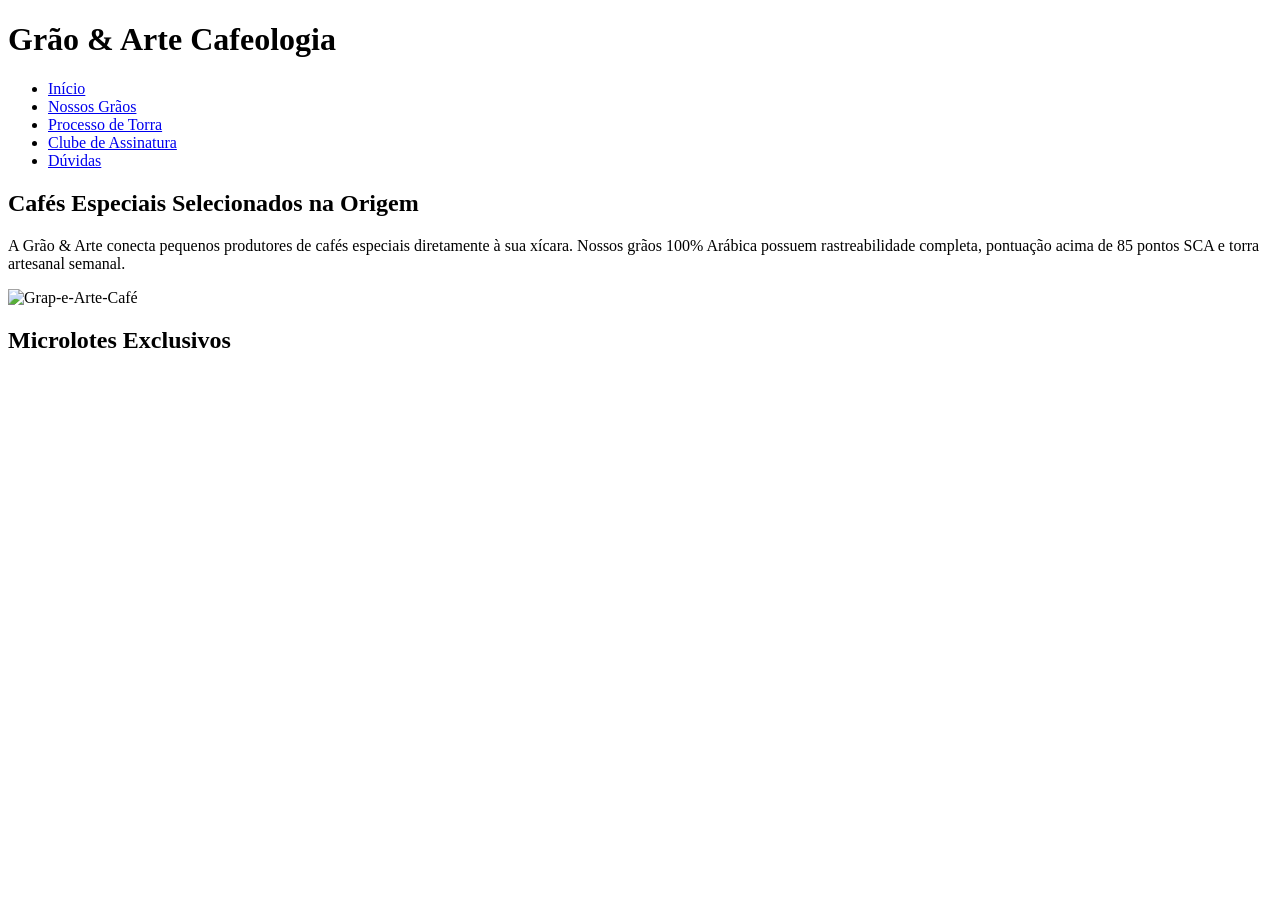
==== index.html @ a2b29b99 "estruturação das secções 1 e 2" ====
<!DOCTYPE html>
<html lang="en">
<head>
    <meta charset="UTF-8">
    <meta name="viewport" content="width=device-width, initial-scale=1.0">
    <title>Grão & Arte</title>
    <link rel="stylesheet" href="css/style.css">
    <link rel="stylesheet" href="css/responsive.css">
</head>
<body>
        <header class="header">
        <div class="header__brand">
            <h1 class="header__title"> Grão & Arte Cafeologia</h1>
        </div>


        <nav class="nav">
            <ul class="nav__list">
                <li class="nav__item"><a href="#inicio" class="nav__link">Início</a></li>
                <li class="nav__item"><a href="#graos" class="nav__link"> Nossos Grãos</a></li>
                <li class="nav__item"><a href="#processos" class="nav__link">Processo de Torra</a></li>
                <li class="nav__item"><a href="#assinatua" class="nav__link">Clube de Assinatura</a></li>
                <li class="nav__item"><a href="#faq" class="nav__link">Dúvidas</a></li>
            </ul>
        </nav>
    </header>

    <main>

        <section id="inicio" class="section-ia">
            <div class="section-ia__container">

                <article class="section-ia__content">
                    <h2 class="section-ia__title">Cafés Especiais Selecionados na Origem</h2>
                    <p class="section-ia__text">
                        A  Grão  &  Arte  conecta  pequenos  produtores  de  cafés  especiais  diretamente  à  sua 
                        xícara. Nossos grãos 100% Arábica possuem rastreabilidade completa, pontuação acima de 
                        85 pontos SCA e torra artesanal semanal. 
                    </p>

                </article>

                <aside class="section-ia__aside">
                    <div class="card-image">
                        <img src="https://placehold.co/600x400/2c1810/f3e5ab?text=Grao+e+Arte+Cafe"
                            alt="Grap-e-Arte-Café" class="card-image__img" />
                    </div>
                </aside>
            </div>
        </section>

        <section id="graos" class="section-ia">
            <div class="section-ia__container">

                <article class="section-ia__content">
                    <h2 class="section-ia__title">Microlotes Exclusivos</h2>

                    <aside class="section-ia__aside">
                        <div class="card-image">
                            <img src="" 
                            alt="" class="card-image__img">
                        </div>
                        <p class="section-ia__text">
                            
                        </p>
                    </aside>

                    <aside class="section-ia__aside">
                        <div class="card-image">
                            <img src="" 
                            alt="" class="card-image__img">
                        </div>
                        <p class="section-ia__text">
                            
                        </p>
                    </aside>

                    <aside class="section-ia__aside">
                        <div class="card-image">
                            <img src="" 
                            alt="" class="card-image__img">
                        </div>
                        <p class="section-ia__text">
                            
                        </p>
                    </aside>



                    <p class="section-ia__text">

                    </p>
                </article>

        </section>


    </main>

</body>
</html>
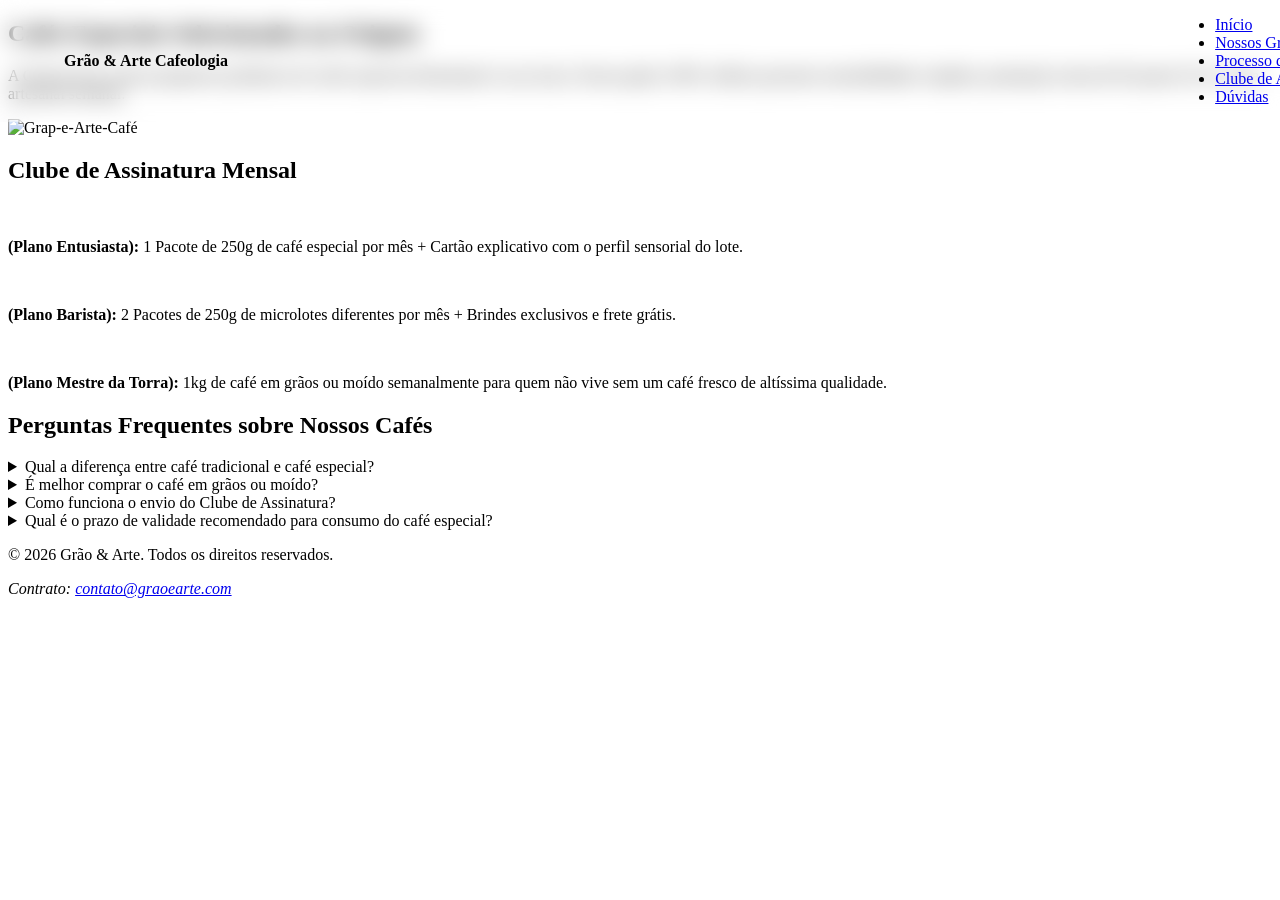
==== commit acbb8d0d: "estruturação das restantes da seções e fazend o style" ====
--- a/index.html
+++ b/index.html
@@ -27,12 +27,12 @@
 
     <main>
 
-        <section id="inicio" class="section-ia">
-            <div class="section-ia__container">
+        <section id="inicio" class="section-cafe section-cafe--reverse">
+            <div class="section-cafe__container">
 
-                <article class="section-ia__content">
-                    <h2 class="section-ia__title">Cafés Especiais Selecionados na Origem</h2>
-                    <p class="section-ia__text">
+                <article class="section-cafe__content">
+                    <h2 class="section-cafe__title">Cafés Especiais Selecionados na Origem</h2>
+                    <p class="section-cafe__text">
                         A  Grão  &  Arte  conecta  pequenos  produtores  de  cafés  especiais  diretamente  à  sua 
                         xícara. Nossos grãos 100% Arábica possuem rastreabilidade completa, pontuação acima de 
                         85 pontos SCA e torra artesanal semanal. 
@@ -49,50 +49,89 @@
             </div>
         </section>
 
-        <section id="graos" class="section-ia">
-            <div class="section-ia__container">
+        <section id="assinatura" class="section-cafe">
+            <div class="section-cafe__container">
 
-                <article class="section-ia__content">
-                    <h2 class="section-ia__title">Microlotes Exclusivos</h2>
+                <article class="section-cafe__content">
+                    <h2 class="section-cafe__title">Clube de Assinatura Mensal</h2>
 
-                    <aside class="section-ia__aside">
+                    <aside class="section-cafe__aside">
+                        <div class="card-image">
+                            <img src="" 
+                            alt="" class="card-image__img">
+                        </div>
+                        <p class="section-cafe__text">
+                            <strong>(Plano Entusiasta):</strong> 1 Pacote de 250g de café especial por mês + Cartão explicativo 
+                            com o perfil sensorial do lote. 
+                        </p>
+                    </aside>
+
+                    <aside class="section-cafe__aside">
                         <div class="card-image">
                             <img src="" 
                             alt="" class="card-image__img">
                         </div>
                         <p class="section-ia__text">
-                            
+                            <strong> (Plano  Barista):</strong> 2  Pacotes  de  250g  de  microlotes  diferentes  por  mês  +  Brindes 
+                            exclusivos e frete grátis.
                         </p>
                     </aside>
 
-                    <aside class="section-ia__aside">
+                    <aside class="section-cafe__aside">
                         <div class="card-image">
                             <img src="" 
                             alt="" class="card-image__img">
                         </div>
-                        <p class="section-ia__text">
-                            
+                        <p class="section-cafe__text">
+                             <strong>(Plano  Mestre  da  Torra):</strong>  1kg  de  café  em  grãos  ou  moído  semanalmente  para 
+                            quem não vive sem um café fresco de altíssima qualidade. 
                         </p>
                     </aside>
 
-                    <aside class="section-ia__aside">
-                        <div class="card-image">
-                            <img src="" 
-                            alt="" class="card-image__img">
-                        </div>
-                        <p class="section-ia__text">
-                            
-                        </p>
-                    </aside>
+        </section>
 
+        <section id="faq" class="faq">
+            <h2 class="faq__title">Perguntas Frequentes sobre Nossos Cafés </h2>
+            <div class="faq__wrapper">
+                <details class="faq__item">
+                    <summary class="faq__summary">Qual a diferença entre café tradicional e café especial?
+                    </summary>
+                    <p class="faq__text">O café especial é composto por grãos 100% Arábica sem defeitos, avaliados pela 
+Specialty  Coffee  Association  (SCA)  com  nota  acima  de  80  pontos,  oferecendo  sabores  e 
+aromas naturais sem necessidade de torra queimada. </p>
+                </details>
 
+                <details class="faq__item">
+                    <summary class="faq__summary">É melhor comprar o café em grãos ou moído?</summary>
+                    <p class="faq__text"> Recomendamos comprar em grãos e moer imediatamente antes do preparo para 
+preservar todos  os  óleos  essenciais  e  aromas. No  entanto,  enviamos moído  na  espessura 
+ideal para o seu método caso prefira.</p>
+                </details>
 
-                    <p class="section-ia__text">
+                <details class="faq__item">
+                    <summary class="faq__summary">Como funciona o envio do Clube de Assinatura?</summary>
+                    <p class="faq__text">As  torras  do  clube  ocorrem  toda  primeira  segunda-feira  do  mês.  Os  cafés  são 
+embalados  e  despachados  em  até  24  horas  após  a  torra  para  garantirmos  o  máximo  de 
+frescor. </p>
+                </details>
 
-                    </p>
-                </article>
+                <details class="faq__item">
+                    <summary class="faq__summary">Qual é o prazo de validade recomendado para consumo do café especial?</summary>
+                    <p class="faq__text">O café não estraga rapidamente, mas atinge seu ápice sensorial entre o 7º e o 
+30º dia após a data da torra estampada no pacote.</p>
+                </details>
+            </div>
+        </section>
+    </main>
 
-        </section>
+    <footer class="footer">
+        <div class="footer__section">
+            <p>&copy; 2026 Grão & Arte. Todos os direitos reservados.</p>
+        </div>
+        <div class="footer__section">
+            <address>Contrato: <a href="contato@graoearte.com">contato@graoearte.com</a></address>
+        </div>
+    </footer>
 
 
     </main>
--- a/css/style.css
+++ b/css/style.css
@@ -0,0 +1,26 @@
+.header{
+    position: fixed;    
+    top: 0;    
+    left: 0;    
+    width: 100%;    
+    height: var(--header-height);    
+    background-color: var(--color-bg-transparent);    
+    border-bottom: 2px solid var(--color-border);     
+
+    display: flex;     align-items: center;     
+    justify-content: space-between;    
+    padding: 0 5%;    
+    z-index: 1000;    
+    backdrop-filter: blur(12px);
+}
+
+.header__brand{
+    display: flex;
+    align-items: center;
+}
+
+.header__title{
+    font-size: var(--font-size-xl);
+    color: var(--color-primary);
+    font-weight: 700;
+}
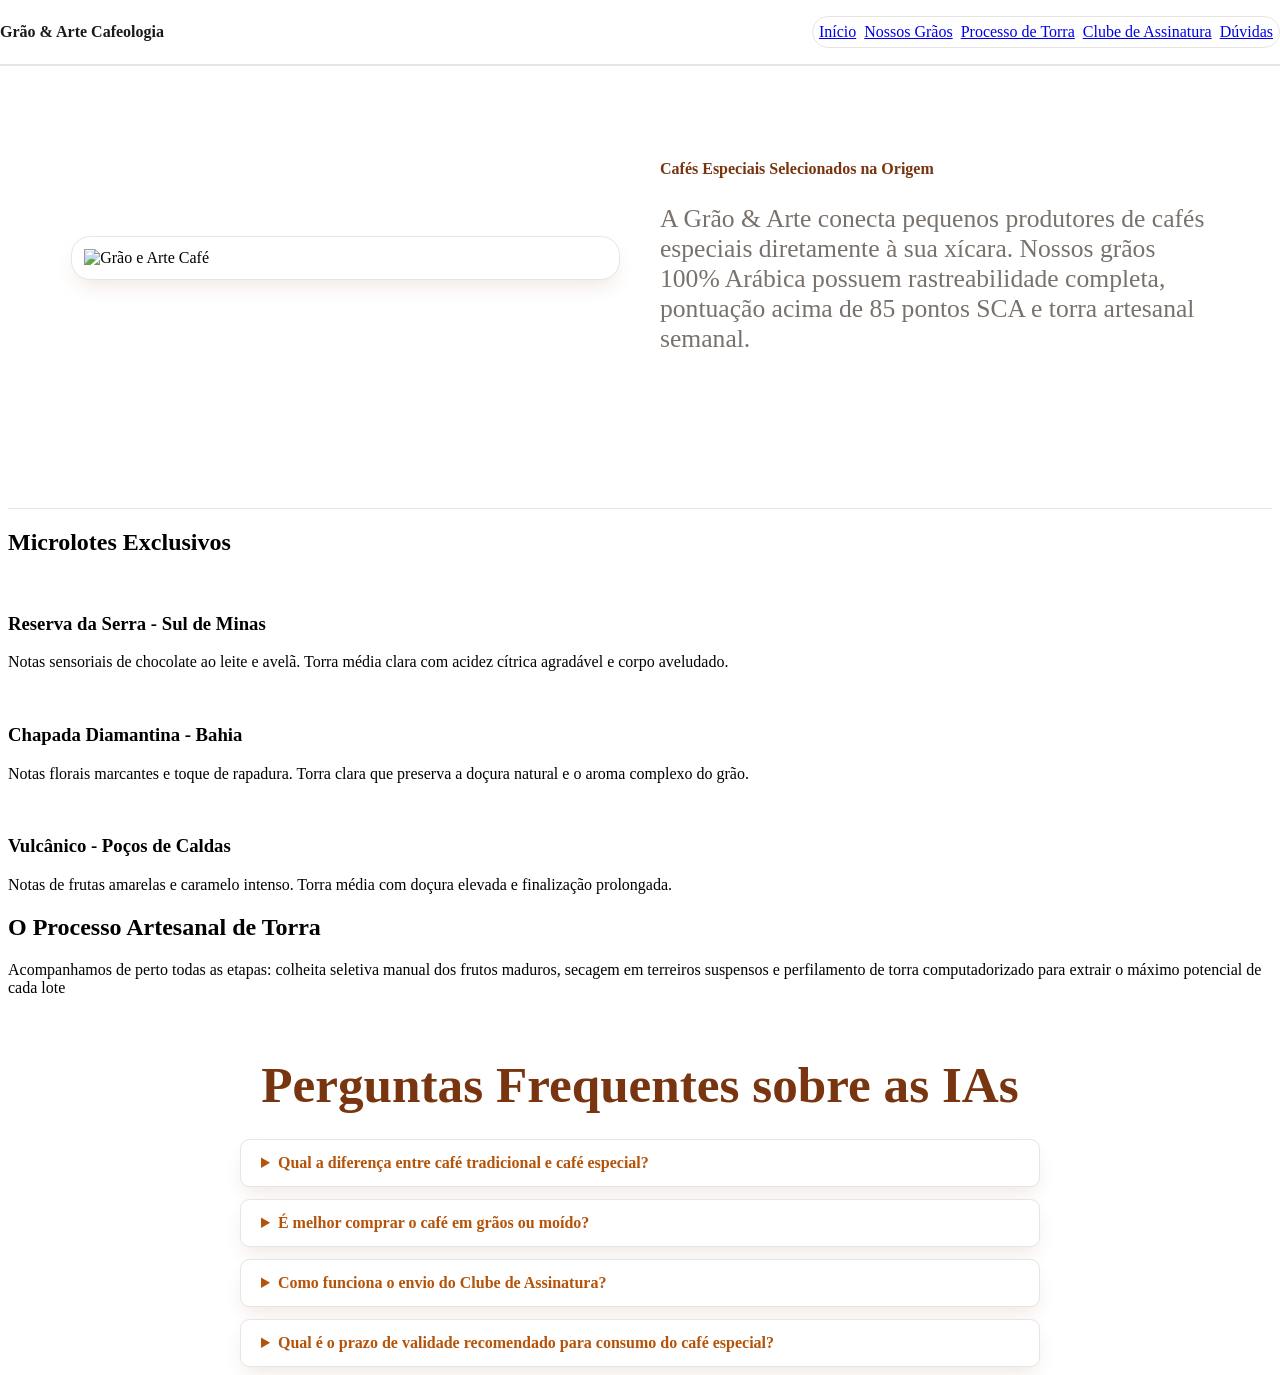
==== commit 26352c36: "fazendo os css e ajeitando o index" ====
--- a/index.html
+++ b/index.html
@@ -1,5 +1,5 @@
 <!DOCTYPE html>
-<html lang="en">
+<html lang="pt-br">
 <head>
     <meta charset="UTF-8">
     <meta name="viewport" content="width=device-width, initial-scale=1.0">
@@ -8,133 +8,141 @@
     <link rel="stylesheet" href="css/responsive.css">
 </head>
 <body>
-        <header class="header">
+    <header class="header">
         <div class="header__brand">
-            <h1 class="header__title"> Grão & Arte Cafeologia</h1>
+            <h1 class="header__title">Grão & Arte Cafeologia</h1>
         </div>
 
 
         <nav class="nav">
             <ul class="nav__list">
-                <li class="nav__item"><a href="#inicio" class="nav__link">Início</a></li>
-                <li class="nav__item"><a href="#graos" class="nav__link"> Nossos Grãos</a></li>
-                <li class="nav__item"><a href="#processos" class="nav__link">Processo de Torra</a></li>
-                <li class="nav__item"><a href="#assinatua" class="nav__link">Clube de Assinatura</a></li>
-                <li class="nav__item"><a href="#faq" class="nav__link">Dúvidas</a></li>
+                <li class="nav__item"><a href="#inicio">Início</a></li>
+                <li class="nav__item"><a href="#graos">Nossos Grãos</a></li>
+                <li class="nav__item"><a href="#processo">Processo de Torra</a></li>
+                <li class="nav__item"><a href="#assinatura">Clube de Assinatura</a></li>
+                <li class="nav__item"><a href="#faq">Dúvidas</a></li>
             </ul>
         </nav>
     </header>
 
     <main>
-
-        <section id="inicio" class="section-cafe section-cafe--reverse">
+        <section id="inicio" class="section-cafe">
             <div class="section-cafe__container">
-
                 <article class="section-cafe__content">
                     <h2 class="section-cafe__title">Cafés Especiais Selecionados na Origem</h2>
                     <p class="section-cafe__text">
                         A  Grão  &  Arte  conecta  pequenos  produtores  de  cafés  especiais  diretamente  à  sua 
                         xícara. Nossos grãos 100% Arábica possuem rastreabilidade completa, pontuação acima de 
-                        85 pontos SCA e torra artesanal semanal. 
+                        85 pontos SCA e torra artesanal semanal.
                     </p>
-
                 </article>
 
-                <aside class="section-ia__aside">
+                <aside class="section-cafe__aside">
                     <div class="card-image">
-                        <img src="https://placehold.co/600x400/2c1810/f3e5ab?text=Grao+e+Arte+Cafe"
-                            alt="Grap-e-Arte-Café" class="card-image__img" />
+                        <img src="https://placehold.co/600x400/2c1810/f3e5ab?text=Grao+e+Arte+Cafe " alt="Grão e Arte Café" class="card-img__content">
                     </div>
                 </aside>
             </div>
         </section>
 
-        <section id="assinatura" class="section-cafe">
-            <div class="section-cafe__container">
 
-                <article class="section-cafe__content">
-                    <h2 class="section-cafe__title">Clube de Assinatura Mensal</h2>
+        <section id="graos" class="section-brands">
+            <div class="section-brands__title">
+                <h2 class="section-brands__title--content">Microlotes Exclusivos</h2>
+            </div>
 
-                    <aside class="section-cafe__aside">
-                        <div class="card-image">
-                            <img src="" 
-                            alt="" class="card-image__img">
-                        </div>
-                        <p class="section-cafe__text">
-                            <strong>(Plano Entusiasta):</strong> 1 Pacote de 250g de café especial por mês + Cartão explicativo 
-                            com o perfil sensorial do lote. 
-                        </p>
-                    </aside>
+            <div class="section-brands__grid">
 
-                    <aside class="section-cafe__aside">
-                        <div class="card-image">
-                            <img src="" 
-                            alt="" class="card-image__img">
-                        </div>
-                        <p class="section-ia__text">
-                            <strong> (Plano  Barista):</strong> 2  Pacotes  de  250g  de  microlotes  diferentes  por  mês  +  Brindes 
-                            exclusivos e frete grátis.
-                        </p>
-                    </aside>
+                <!-- Card 1 -->
+                <article class="section-card">
+                    <div class="section-card__image">
+                        <img src="" alt="">
+                    </div>
+                    
+                    <div class="section-card__content">
+                        <h3 class="section-card__title">Reserva da Serra - Sul de Minas</h3>
+                        <p class="section-card__text">Notas sensoriais de chocolate ao leite e avelã. 
+                        Torra média clara com acidez cítrica agradável e corpo aveludado.</p>
+                    </div>
 
-                    <aside class="section-cafe__aside">
-                        <div class="card-image">
-                            <img src="" 
-                            alt="" class="card-image__img">
-                        </div>
-                        <p class="section-cafe__text">
-                             <strong>(Plano  Mestre  da  Torra):</strong>  1kg  de  café  em  grãos  ou  moído  semanalmente  para 
-                            quem não vive sem um café fresco de altíssima qualidade. 
-                        </p>
-                    </aside>
+                </article>
+            
+                <!-- Card 2 -->
+                <article class="section-card">
+                    <div class="section-card__image">
+                        <img src="" alt="">
+                    </div>
+                    <div class="section-card__content">
+                        <h3 class="section-card__title">Chapada Diamantina - Bahia</h3>
+                        <p class="section-card__text">Notas florais marcantes e toque de rapadura. Torra 
+                        clara que preserva a doçura natural e o aroma complexo do grão.</p>
+                    </div>
+                </article>
+
+                <!-- Card 3 -->
+                <article class="section-card">
+                    <div class="section-card__image">
+                        <img src="" alt="">
+                    </div>
+                    <div class="section-card__content">
+                        <h3 class="section-card__title">Vulcânico - Poços de Caldas</h3>
+                        <p class="section-card__text">Notas de frutas amarelas e caramelo intenso. Torra 
+                        média com doçura elevada e finalização prolongada.</p>
+                    </div>
+                </article>
+
+            </div>
 
         </section>
 
+
+        <section id="processo" class="section-process">
+            <div class="section-process__header">
+                <h2 class="section-process__title">O Processo Artesanal de Torra</h2>
+            </div>
+            <div class="section-process__content">
+                <p class="section-process__text">
+                    Acompanhamos  de  perto  todas  as  etapas:  colheita  seletiva  manual  dos  frutos 
+                    maduros,  secagem  em  terreiros  suspensos  e  perfilamento  de  torra  computadorizado  para 
+                    extrair o máximo potencial de cada lote
+                </p>
+            </div>
+        </section>
+
         <section id="faq" class="faq">
-            <h2 class="faq__title">Perguntas Frequentes sobre Nossos Cafés </h2>
+            <h2 class="faq__title">Perguntas Frequentes sobre as IAs</h2>
             <div class="faq__wrapper">
+
                 <details class="faq__item">
                     <summary class="faq__summary">Qual a diferença entre café tradicional e café especial?
                     </summary>
-                    <p class="faq__text">O café especial é composto por grãos 100% Arábica sem defeitos, avaliados pela 
-Specialty  Coffee  Association  (SCA)  com  nota  acima  de  80  pontos,  oferecendo  sabores  e 
-aromas naturais sem necessidade de torra queimada. </p>
+                    <p class="faq__text"> O café especial é composto por grãos 100% Arábica sem defeitos, avaliados pela 
+                    Specialty  Coffee  Association  (SCA)  com  nota  acima  de  80  pontos,  oferecendo  sabores  e 
+                    aromas naturais sem necessidade de torra queimada.</p>
                 </details>
 
                 <details class="faq__item">
                     <summary class="faq__summary">É melhor comprar o café em grãos ou moído?</summary>
                     <p class="faq__text"> Recomendamos comprar em grãos e moer imediatamente antes do preparo para 
-preservar todos  os  óleos  essenciais  e  aromas. No  entanto,  enviamos moído  na  espessura 
-ideal para o seu método caso prefira.</p>
+                    preservar todos  os  óleos  essenciais  e  aromas. No  entanto,  enviamos moído  na  espessura 
+                    ideal para o seu método caso prefira.</p>
                 </details>
 
                 <details class="faq__item">
                     <summary class="faq__summary">Como funciona o envio do Clube de Assinatura?</summary>
-                    <p class="faq__text">As  torras  do  clube  ocorrem  toda  primeira  segunda-feira  do  mês.  Os  cafés  são 
-embalados  e  despachados  em  até  24  horas  após  a  torra  para  garantirmos  o  máximo  de 
-frescor. </p>
+                    <p class="faq__text"> As  torras  do  clube  ocorrem  toda  primeira  segunda-feira  do  mês.  Os  cafés  são 
+                    embalados  e  despachados  em  até  24  horas  após  a  torra  para  garantirmos  o  máximo  de 
+                    frescor.</p>
                 </details>
 
                 <details class="faq__item">
                     <summary class="faq__summary">Qual é o prazo de validade recomendado para consumo do café especial?</summary>
                     <p class="faq__text">O café não estraga rapidamente, mas atinge seu ápice sensorial entre o 7º e o 
-30º dia após a data da torra estampada no pacote.</p>
+                    30º dia após a data da torra estampada no pacote. </p>
                 </details>
+                
             </div>
         </section>
     </main>
-
-    <footer class="footer">
-        <div class="footer__section">
-            <p>&copy; 2026 Grão & Arte. Todos os direitos reservados.</p>
-        </div>
-        <div class="footer__section">
-            <address>Contrato: <a href="contato@graoearte.com">contato@graoearte.com</a></address>
-        </div>
-    </footer>
-
-
-    </main>
-
 </body>
 </html>
--- a/css/style.css
+++ b/css/style.css
@@ -1,3 +1,6 @@
+@import url(reset.css);
+@import url(variables.css);
+
 .header{
     position: fixed;    
     top: 0;    
@@ -9,9 +12,6 @@
 
     display: flex;     align-items: center;     
     justify-content: space-between;    
-    padding: 0 5%;    
-    z-index: 1000;    
-    backdrop-filter: blur(12px);
 }
 
 .header__brand{
@@ -20,7 +20,177 @@
 }
 
 .header__title{
+    font-size: var(--font-title);
+    color: var(--color-text-title);
+    font-weight: 700;
+}
+
+.nav__list{
+    display: flex;
+    gap: 8px;
+    background-color:var(--color-nav-list-bg);
+    padding: 6px;
+    border-radius:var(--radius-md);
+    border:1px solid var(--color-border);
+}
+
+.nav__item{
+    display: flex;
+}
+
+.nav__link{
+    font-size: var(--font-size-sm);
+    font-weight: 600;
+    padding: 10px 18px;
+    border-radius: var(--radius-sm);
+    color: var(--color-text-muted);
+    position: relative;
+    background-color: transparent;
+    transition: color 0.3s ease , background-color 0.3s ease, transform 0.2s ease;
+}
+
+.nav__link:hover,
+.nav__link:focus{
+    background-color:var(--color-primary);
+    color: var(--color-primary-hover);
+    transform: translateY(-2px);
+    box-shadow: 0 4px 12px rgba(2, 132, 199, 0.3);
+}
+
+.section-cafe{
+    height: var(--section-height);
+    min-height: 500px;
+    display: flex;
+    align-items: center;
+    padding: 0 5%;
+    border-bottom: 1px solid var(--color-border);
+    scroll-margin-top: var(--header-height);
+}
+
+.section-cafe__container{
+    display: flex;
+    align-items: center;
+    gap: 40px;
+    width: 100%;
+    max-width: 1200px;
+}
+
+.section-cafe__container,
+.section-cafe--reverse .section-cafe__container{
+    flex-direction: row-reverse;
+}
+
+.section-cafe__content{
+    flex: 1;
+}
+
+.section-cafe__title{
+    font-size: var(--font-title);
+    color: var(--color-primary);
+    margin-bottom: 15px;
+}
+
+.section-cafe__text{
+    color: var(--color-text-muted);
+    margin-bottom: 15px;
+    font-size: var(--font-size-base);
+
+}
+
+.section-cafe__aside{
+    flex: 1;
+}
+
+.card-image {
+    background-color: var(--color-bg-card);
+    padding: 12px;
+    border-radius: var(--radius-md);
+    box-shadow: var(--shadow-card);
+    border: 1px solid var(--color-border);
+
+        
+}
+
+.card-image hover{
+    transform: translateY(-6px);
+    box-shadow: var(--shadow-hover);
+}
+
+.card-image__img{
+    width: 100%;
+    border-radius: var(--radius-sm);
+    object-fit: cover;
+}
+
+.faq{
+    height: var(--section-height);
+    min-width: 500px;
+    display: flex;
+    flex-direction: column;
+    justify-content: center;
+    align-items: center;
+    padding: 0 5%;
+    scroll-margin-top: var(--header-height);
+}
+
+.faq__title{
     font-size: var(--font-size-xl);
     color: var(--color-primary);
-    font-weight: 700;
-}+    margin-bottom: 25px;
+}
+
+.faq__wrapper{
+    width: 100%;
+    max-width: 800px;
+    display: flex;
+    flex-direction: column;
+    gap: 12px;
+}
+
+.faq__item{
+    background-color: var(--color-bg-card);
+    border: 1px solid var(--color-border);
+    border-radius: var(--radius-sm);
+    padding: 14px 20px;
+    box-shadow: var(--shadow-card);
+    transition: var(--transition);
+}
+
+
+.faq__item[open] {
+    border-color: var(--color-primary);
+}
+
+.faq__summary{
+    font-weight: 600;
+    cursor: pointer;
+    color: var(--color-secondary);
+}
+
+.faq__text {
+    margin-top: 10px;
+    color: var(--color-text-muted);
+    font-size: var(--font-size-sm);
+}
+
+.footer {
+    position: fixed;
+    bottom: 0;
+    left: 0;
+    width: 100%;
+    height: var(--footer-height);
+    background-color: var(--color-bg-card);
+    border-top: 1px solid var(--color-border);
+    display: flex;
+    align-items: center;
+    justify-content: space-between;
+    padding: 0 5%;
+    z-index: 1000;
+}
+
+.footer__section {
+    display: flex;
+    align-items: center;
+    font-size: var(--font-size-sm);
+    color: var(--color-text-muted);
+}
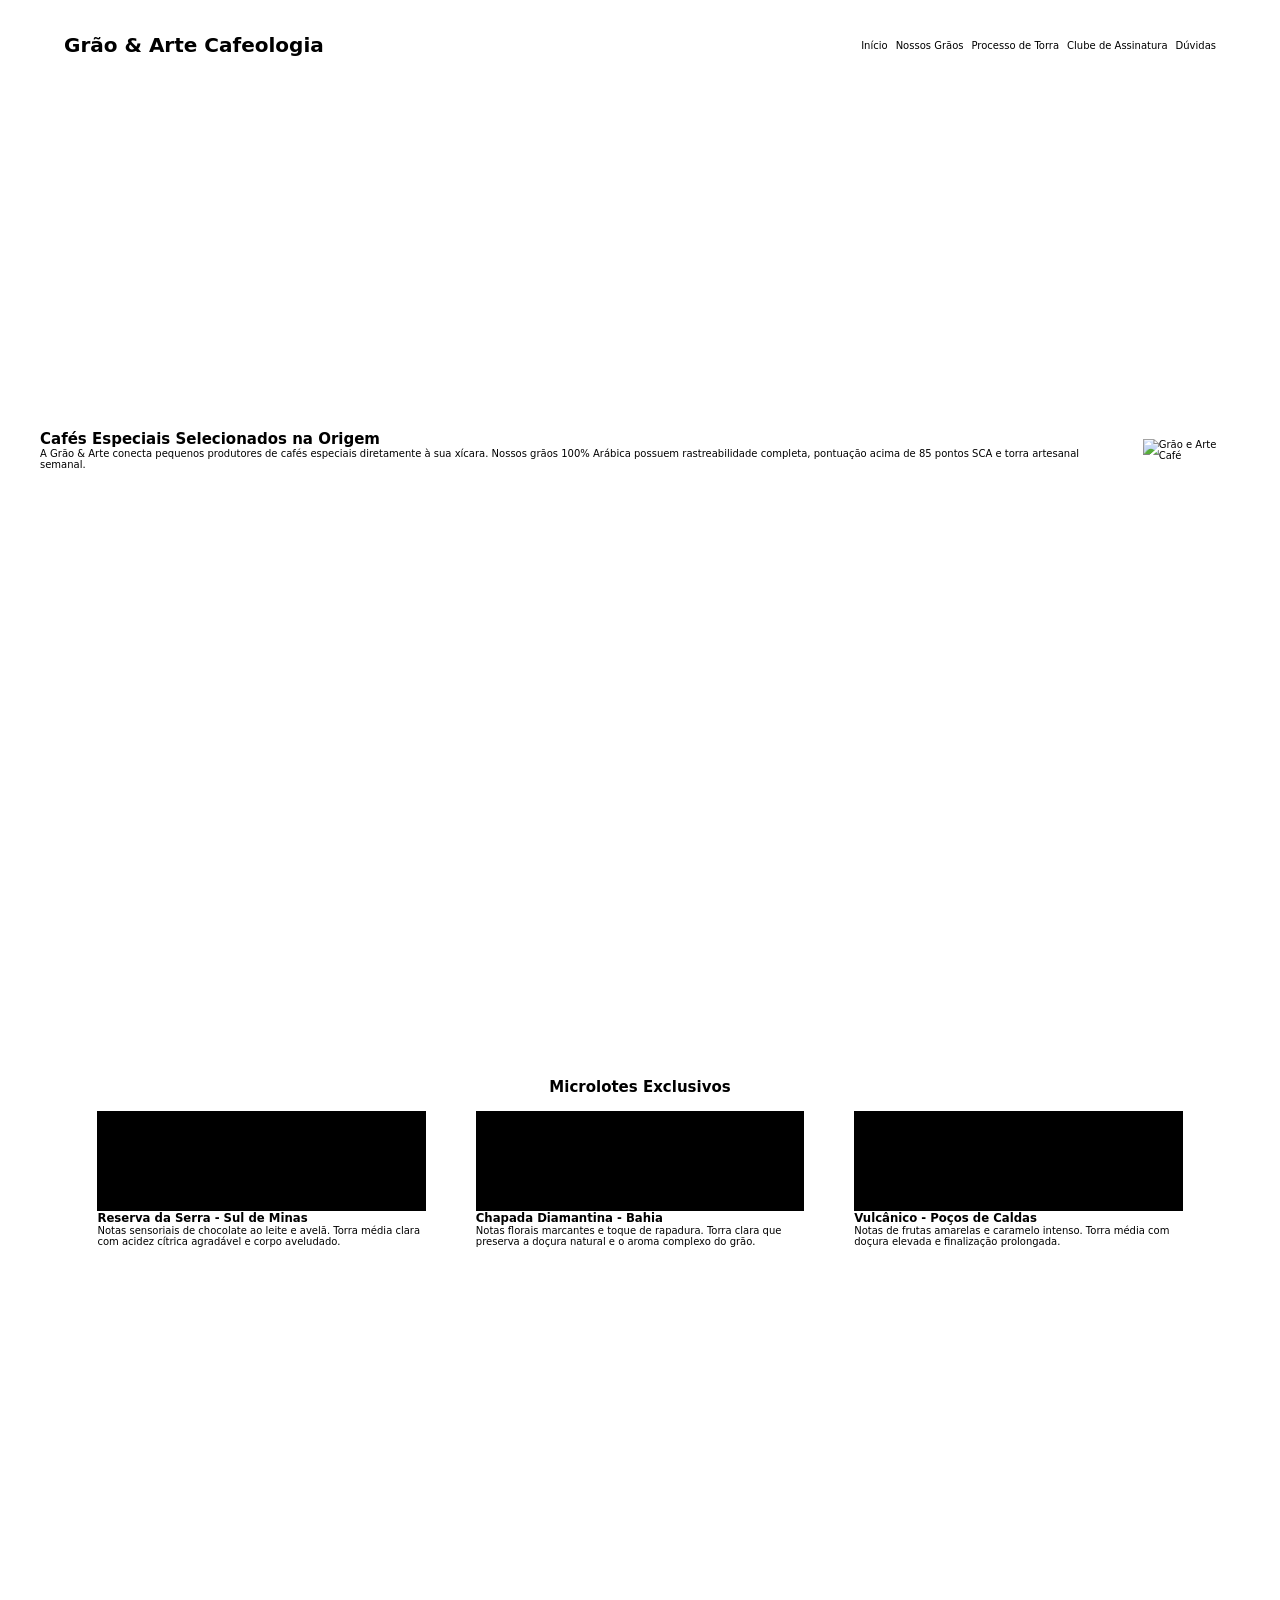
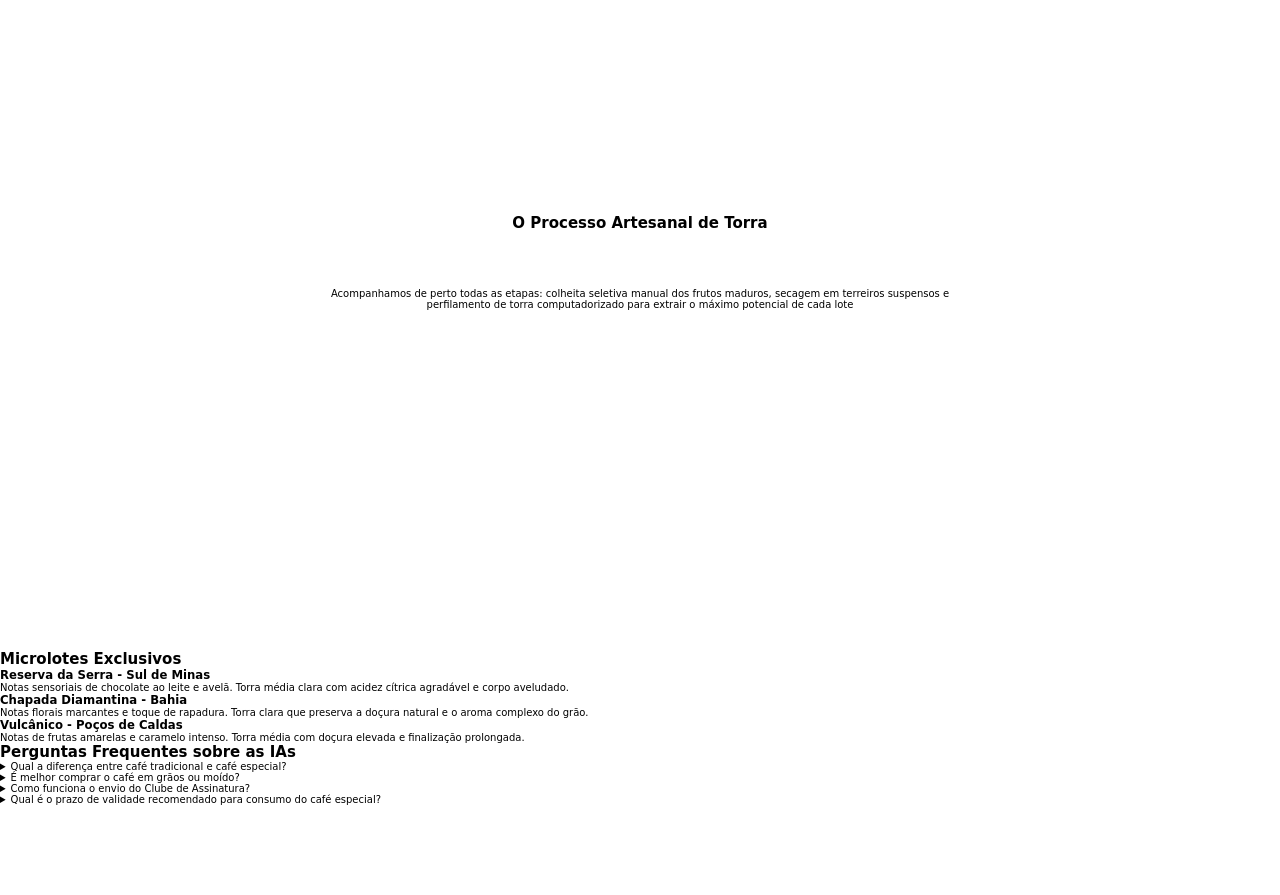
==== commit f47982fd: "fazendo assinatura, processo e  reajeitando o reset e style" ====
--- a/index.html
+++ b/index.html
@@ -19,7 +19,8 @@
                 <li class="nav__item"><a href="#inicio">Início</a></li>
                 <li class="nav__item"><a href="#graos">Nossos Grãos</a></li>
                 <li class="nav__item"><a href="#processo">Processo de Torra</a></li>
-                <li class="nav__item"><a href="#assinatura">Clube de Assinatura</a></li>
+                <li class="nav__item"><a href="#assinatura">Clube 
+de Assinatura</a></li>
                 <li class="nav__item"><a href="#faq">Dúvidas</a></li>
             </ul>
         </nav>
@@ -31,9 +32,9 @@
                 <article class="section-cafe__content">
                     <h2 class="section-cafe__title">Cafés Especiais Selecionados na Origem</h2>
                     <p class="section-cafe__text">
-                        A  Grão  &  Arte  conecta  pequenos  produtores  de  cafés  especiais  diretamente  à  sua 
-                        xícara. Nossos grãos 100% Arábica possuem rastreabilidade completa, pontuação acima de 
-                        85 pontos SCA e torra artesanal semanal.
+                         A  Grão  &  Arte  conecta  pequenos  produtores  de  cafés  especiais  diretamente  à  sua 
+xícara. Nossos grãos 100% Arábica possuem rastreabilidade completa, pontuação acima de 
+85 pontos SCA e torra artesanal semanal.
                     </p>
                 </article>
 
@@ -58,13 +59,11 @@
                     <div class="section-card__image">
                         <img src="" alt="">
                     </div>
-                    
                     <div class="section-card__content">
                         <h3 class="section-card__title">Reserva da Serra - Sul de Minas</h3>
                         <p class="section-card__text">Notas sensoriais de chocolate ao leite e avelã. 
-                        Torra média clara com acidez cítrica agradável e corpo aveludado.</p>
+Torra média clara com acidez cítrica agradável e corpo aveludado.</p>
                     </div>
-
                 </article>
             
                 <!-- Card 2 -->
@@ -75,7 +74,7 @@
                     <div class="section-card__content">
                         <h3 class="section-card__title">Chapada Diamantina - Bahia</h3>
                         <p class="section-card__text">Notas florais marcantes e toque de rapadura. Torra 
-                        clara que preserva a doçura natural e o aroma complexo do grão.</p>
+clara que preserva a doçura natural e o aroma complexo do grão.</p>
                     </div>
                 </article>
 
@@ -87,7 +86,7 @@
                     <div class="section-card__content">
                         <h3 class="section-card__title">Vulcânico - Poços de Caldas</h3>
                         <p class="section-card__text">Notas de frutas amarelas e caramelo intenso. Torra 
-                        média com doçura elevada e finalização prolongada.</p>
+média com doçura elevada e finalização prolongada.</p>
                     </div>
                 </article>
 
@@ -103,11 +102,50 @@
             <div class="section-process__content">
                 <p class="section-process__text">
                     Acompanhamos  de  perto  todas  as  etapas:  colheita  seletiva  manual  dos  frutos 
-                    maduros,  secagem  em  terreiros  suspensos  e  perfilamento  de  torra  computadorizado  para 
-                    extrair o máximo potencial de cada lote
+maduros,  secagem  em  terreiros  suspensos  e  perfilamento  de  torra  computadorizado  para 
+extrair o máximo potencial de cada lote
                 </p>
             </div>
         </section>
+
+
+        <section id="assinatura" class="section-ass">
+            <div class="section-ass__title">
+                <h2 class="section-ass__title--content">Microlotes Exclusivos</h2>
+            </div>
+
+            <div class="section-ass__grid">
+
+                <!-- Card 1 -->
+                <article class="section-card-ass">
+                    <div class="section-card-ass__content">
+                        <h3 class="section-card-ass__title">Reserva da Serra - Sul de Minas</h3>
+                        <p class="section-card-ass__text">Notas sensoriais de chocolate ao leite e avelã. 
+Torra média clara com acidez cítrica agradável e corpo aveludado.</p>
+                    </div>
+                </article>
+            
+                <!-- Card 2 -->
+                    <div class="section-card-ass__content">
+                        <h3 class="section-card-ass__title">Chapada Diamantina - Bahia</h3>
+                        <p class="section-card-ass__text">Notas florais marcantes e toque de rapadura. Torra 
+clara que preserva a doçura natural e o aroma complexo do grão.</p>
+                    </div>
+                </article>
+
+                <!-- Card 3 -->
+                    <div class="section-card-ass__content">
+                        <h3 class="section-card-ass__title">Vulcânico - Poços de Caldas</h3>
+                        <p class="section-card-ass__text">Notas de frutas amarelas e caramelo intenso. Torra 
+média com doçura elevada e finalização prolongada.</p>
+                    </div>
+                </article>
+
+            </div>
+
+        </section>
+
+
 
         <section id="faq" class="faq">
             <h2 class="faq__title">Perguntas Frequentes sobre as IAs</h2>
@@ -140,7 +178,7 @@
                     <p class="faq__text">O café não estraga rapidamente, mas atinge seu ápice sensorial entre o 7º e o 
                     30º dia após a data da torra estampada no pacote. </p>
                 </details>
-                
+
             </div>
         </section>
     </main>
--- a/css/style.css
+++ b/css/style.css
@@ -2,195 +2,117 @@
 @import url(variables.css);
 
 .header{
-    position: fixed;    
-    top: 0;    
-    left: 0;    
-    width: 100%;    
-    height: var(--header-height);    
-    background-color: var(--color-bg-transparent);    
-    border-bottom: 2px solid var(--color-border);     
+    position: fixed;
+    height: 10vh;
+    width: 100%;
 
-    display: flex;     align-items: center;     
-    justify-content: space-between;    
+    top: 0;
+    left: 0;
+
+    display: flex;
+    align-items: center;
+    justify-content: space-between;
+
+    padding: 0 5%;
 }
 
-.header__brand{
-    display: flex;
-    align-items: center;
-}
-
-.header__title{
-    font-size: var(--font-title);
-    color: var(--color-text-title);
-    font-weight: 700;
-}
 
 .nav__list{
     display: flex;
     gap: 8px;
-    background-color:var(--color-nav-list-bg);
-    padding: 6px;
-    border-radius:var(--radius-md);
-    border:1px solid var(--color-border);
+    list-style: none;
 }
 
-.nav__item{
+
+.section-cafe{
     display: flex;
+    height: 80vh;
+    align-items: center;
+    justify-content: center;
 }
 
-.nav__link{
-    font-size: var(--font-size-sm);
-    font-weight: 600;
-    padding: 10px 18px;
-    border-radius: var(--radius-sm);
-    color: var(--color-text-muted);
-    position: relative;
-    background-color: transparent;
-    transition: color 0.3s ease , background-color 0.3s ease, transform 0.2s ease;
-}
-
-.nav__link:hover,
-.nav__link:focus{
-    background-color:var(--color-primary);
-    color: var(--color-primary-hover);
-    transform: translateY(-2px);
-    box-shadow: 0 4px 12px rgba(2, 132, 199, 0.3);
-}
-
-.section-cafe{
-    height: var(--section-height);
-    min-height: 500px;
-    display: flex;
-    align-items: center;
-    padding: 0 5%;
-    border-bottom: 1px solid var(--color-border);
-    scroll-margin-top: var(--header-height);
-}
 
 .section-cafe__container{
     display: flex;
     align-items: center;
+
     gap: 40px;
     width: 100%;
     max-width: 1200px;
-}
 
-.section-cafe__container,
-.section-cafe--reverse .section-cafe__container{
-    flex-direction: row-reverse;
-}
-
-.section-cafe__content{
-    flex: 1;
-}
-
-.section-cafe__title{
-    font-size: var(--font-title);
-    color: var(--color-primary);
-    margin-bottom: 15px;
-}
-
-.section-cafe__text{
-    color: var(--color-text-muted);
-    margin-bottom: 15px;
-    font-size: var(--font-size-base);
-
-}
-
-.section-cafe__aside{
-    flex: 1;
-}
-
-.card-image {
-    background-color: var(--color-bg-card);
-    padding: 12px;
-    border-radius: var(--radius-md);
-    box-shadow: var(--shadow-card);
-    border: 1px solid var(--color-border);
-
-        
-}
-
-.card-image hover{
-    transform: translateY(-6px);
-    box-shadow: var(--shadow-hover);
-}
-
-.card-image__img{
-    width: 100%;
-    border-radius: var(--radius-sm);
-    object-fit: cover;
-}
-
-.faq{
-    height: var(--section-height);
-    min-width: 500px;
-    display: flex;
-    flex-direction: column;
-    justify-content: center;
-    align-items: center;
-    padding: 0 5%;
-    scroll-margin-top: var(--header-height);
-}
-
-.faq__title{
-    font-size: var(--font-size-xl);
-    color: var(--color-primary);
-    margin-bottom: 25px;
-}
-
-.faq__wrapper{
-    width: 100%;
-    max-width: 800px;
-    display: flex;
-    flex-direction: column;
-    gap: 12px;
-}
-
-.faq__item{
-    background-color: var(--color-bg-card);
-    border: 1px solid var(--color-border);
-    border-radius: var(--radius-sm);
-    padding: 14px 20px;
-    box-shadow: var(--shadow-card);
-    transition: var(--transition);
+    scroll-margin-top: 10vh;
 }
 
 
-.faq__item[open] {
-    border-color: var(--color-primary);
+.section-brands{
+    display: flex;
+    flex-direction: column;
+    height: 80vh;
+    align-items: center;
+    justify-content: center;
 }
 
-.faq__summary{
-    font-weight: 600;
-    cursor: pointer;
-    color: var(--color-secondary);
+
+.section-brands__title{
+    display: flex;
+    align-items: center;
+    justify-content: center;
 }
 
-.faq__text {
-    margin-top: 10px;
-    color: var(--color-text-muted);
-    font-size: var(--font-size-sm);
+
+.section-brands__title{
+    display: flex;
 }
 
-.footer {
-    position: fixed;
-    bottom: 0;
-    left: 0;
-    width: 100%;
-    height: var(--footer-height);
-    background-color: var(--color-bg-card);
-    border-top: 1px solid var(--color-border);
+
+.section-brands__grid{
+    display: flex;
+    flex-wrap: wrap;
+    gap: 20px;
+}
+
+
+.section-card{
     display: flex;
     align-items: center;
-    justify-content: space-between;
-    padding: 0 5%;
-    z-index: 1000;
+    justify-content: center;
+    flex-direction: column;
+
+
+    width: 28vw;
+    padding: 15px;
 }
 
-.footer__section {
+
+.section-card__image{
+    width: 100%;
+    height: 100px;
+    background-color: black;
+}
+
+
+.section-process{
+    display: flex;
+    flex-direction: column;
+    align-items: center;
+    justify-content: center;
+
+    height: 80vh;
+}
+
+
+.section-process__content{
     display: flex;
     align-items: center;
-    font-size: var(--font-size-sm);
-    color: var(--color-text-muted);
+
+    width: 50vw;
+    height: 15vh;
 }
+
+
+.section-process__text{
+    display: flex;
+    align-items: center;
+
+    text-align: center;
+}
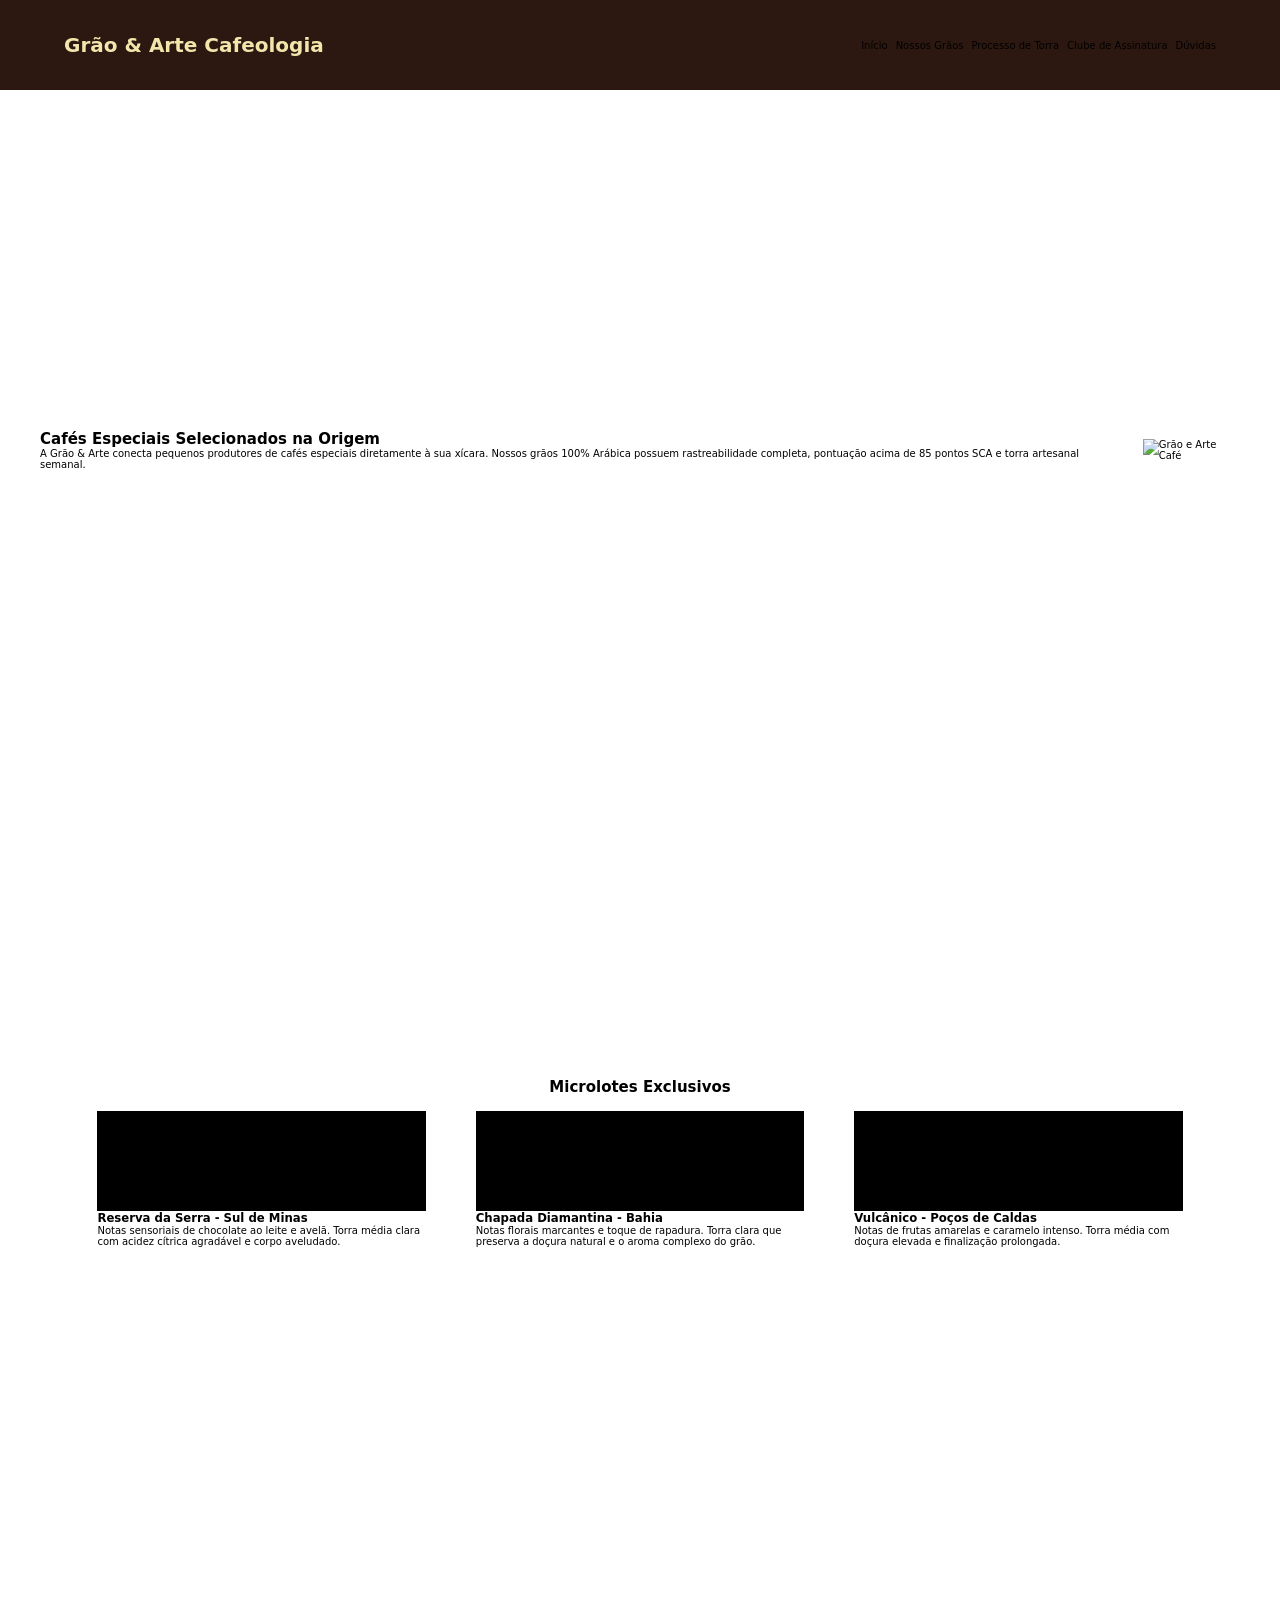
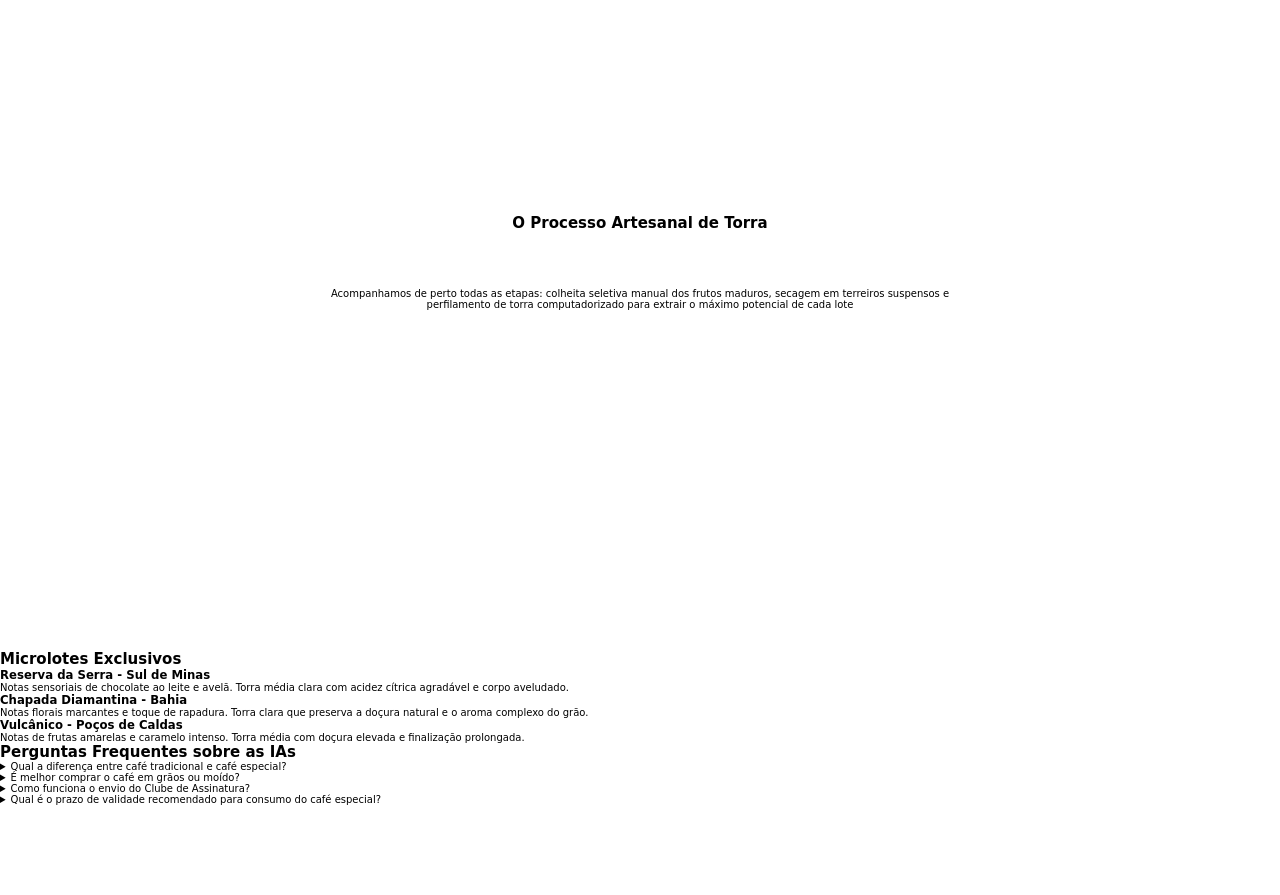
==== commit 728b9a47: "tocando nome da assinatura e colocando cor nos titulos e textos" ====
--- a/index.html
+++ b/index.html
@@ -117,27 +117,27 @@
             <div class="section-ass__grid">
 
                 <!-- Card 1 -->
-                <article class="section-card-ass">
-                    <div class="section-card-ass__content">
-                        <h3 class="section-card-ass__title">Reserva da Serra - Sul de Minas</h3>
-                        <p class="section-card-ass__text">Notas sensoriais de chocolate ao leite e avelã. 
-Torra média clara com acidez cítrica agradável e corpo aveludado.</p>
+                <article class="section-card-sig">
+                    <div class="section-card-sig__content">
+                        <h3 class="section-card-sig__title">Reserva da Serra - Sul de Minas</h3>
+                        <p class="section-card-sig__text">Notas sensoriais de chocolate ao leite e avelã. 
+                        Torra média clara com acidez cítrica agradável e corpo aveludado.</p>
                     </div>
                 </article>
             
                 <!-- Card 2 -->
-                    <div class="section-card-ass__content">
-                        <h3 class="section-card-ass__title">Chapada Diamantina - Bahia</h3>
-                        <p class="section-card-ass__text">Notas florais marcantes e toque de rapadura. Torra 
-clara que preserva a doçura natural e o aroma complexo do grão.</p>
+                    <div class="section-card-sig__content">
+                        <h3 class="section-card-sig__title">Chapada Diamantina - Bahia</h3>
+                        <p class="section-card-sig__text">Notas florais marcantes e toque de rapadura. Torra 
+                        clara que preserva a doçura natural e o aroma complexo do grão.</p>
                     </div>
                 </article>
 
                 <!-- Card 3 -->
-                    <div class="section-card-ass__content">
-                        <h3 class="section-card-ass__title">Vulcânico - Poços de Caldas</h3>
-                        <p class="section-card-ass__text">Notas de frutas amarelas e caramelo intenso. Torra 
-média com doçura elevada e finalização prolongada.</p>
+                    <div class="section-card-sig__content">
+                        <h3 class="section-card-sig__title">Vulcânico - Poços de Caldas</h3>
+                        <p class="section-card-sig__text">Notas de frutas amarelas e caramelo intenso. Torra 
+                        média com doçura elevada e finalização prolongada.</p>
                     </div>
                 </article>
 
--- a/css/style.css
+++ b/css/style.css
@@ -14,6 +14,12 @@
     justify-content: space-between;
 
     padding: 0 5%;
+    background-color: var(--color-header-bg);
+
+}
+
+.header__title{
+    color: var(--color-header-text);
 }
 
 
@@ -21,6 +27,10 @@
     display: flex;
     gap: 8px;
     list-style: none;
+}
+
+.nav__item:a{
+    color: var(--color-header-text);
 }
 
 
@@ -115,4 +125,30 @@
     align-items: center;
 
     text-align: center;
-}+}
+
+.section-sig{
+    display: flex;
+    flex-direction: column;
+    align-items: center;
+    justify-content: center;
+
+    height: 80vh;
+}
+
+.section-sig__content{
+    display: flex;
+    align-items: center;
+
+    width: 50vw;
+    height: 15vh;
+}
+
+
+.section-sig__text{
+    display: flex;
+    align-items: center;
+
+    text-align: center;
+}
+
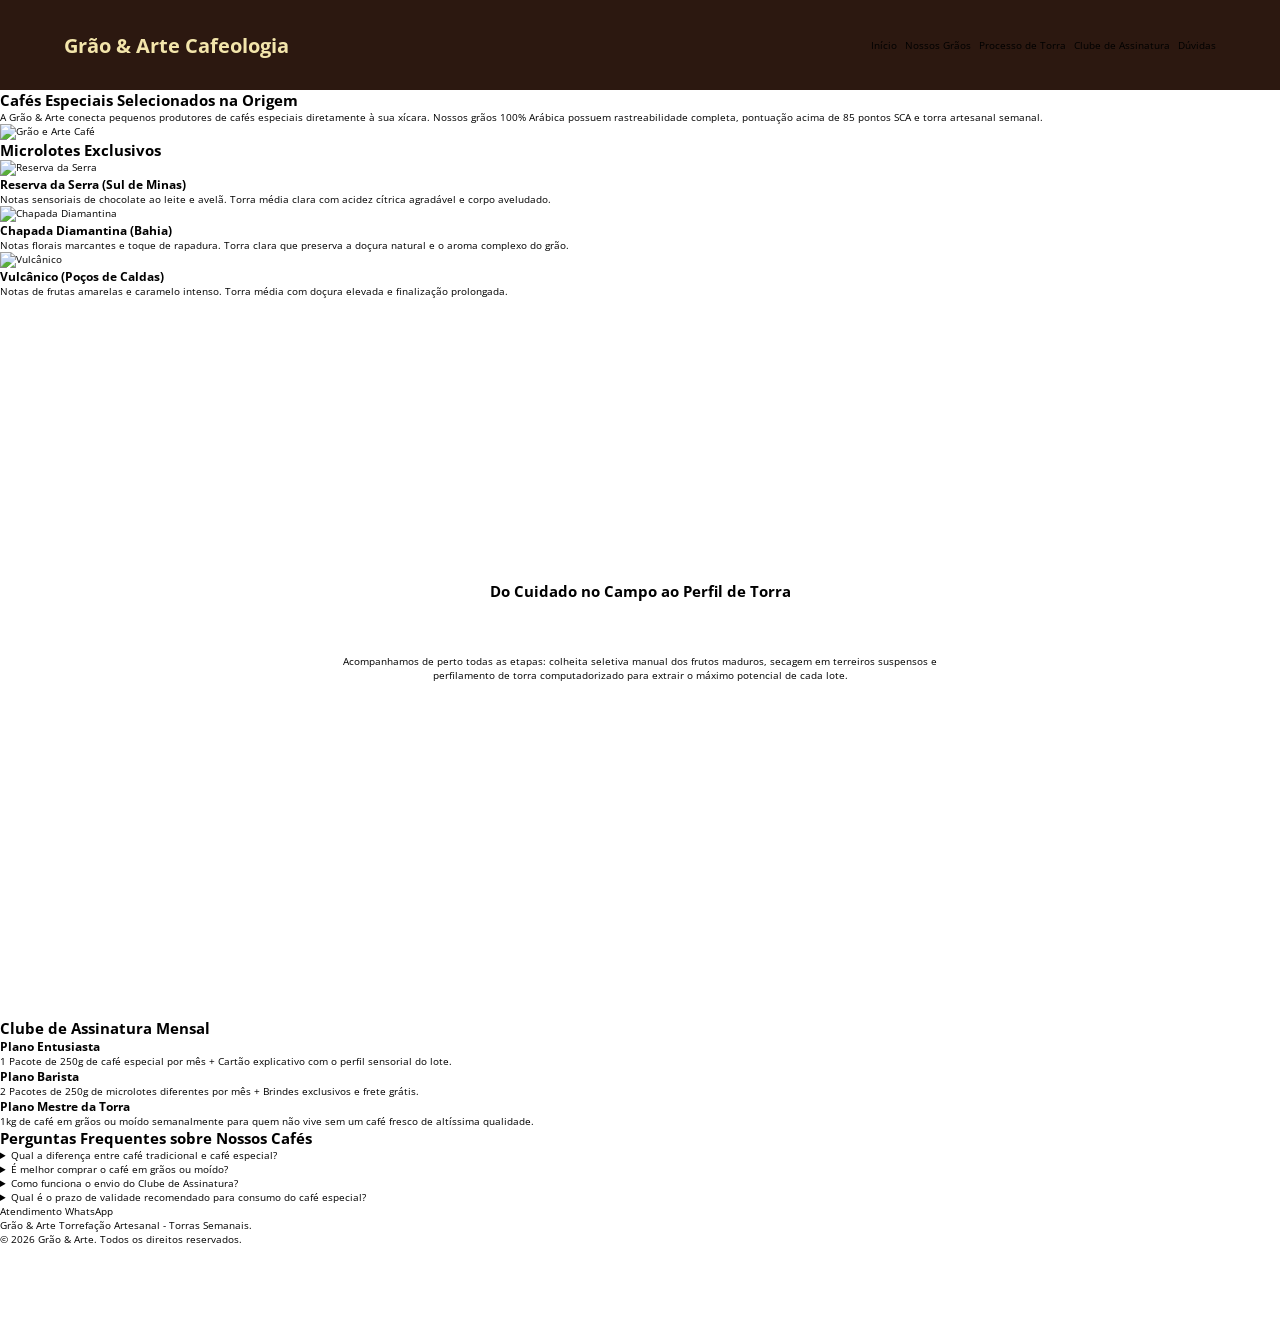
==== commit 0c33d735: "csa" ====
--- a/index.html
+++ b/index.html
@@ -3,184 +3,155 @@
 <head>
     <meta charset="UTF-8">
     <meta name="viewport" content="width=device-width, initial-scale=1.0">
-    <title>Grão & Arte</title>
+    <title>Grão & Arte Cafeologia</title>
+    <link rel="stylesheet" href="css/reset.css">
+    <link rel="stylesheet" href="css/variables.css">
     <link rel="stylesheet" href="css/style.css">
     <link rel="stylesheet" href="css/responsive.css">
 </head>
 <body>
+    <!-- Menu Superior Fixo (RF01) -->
     <header class="header">
         <div class="header__brand">
             <h1 class="header__title">Grão & Arte Cafeologia</h1>
         </div>
 
-
         <nav class="nav">
             <ul class="nav__list">
-                <li class="nav__item"><a href="#inicio">Início</a></li>
-                <li class="nav__item"><a href="#graos">Nossos Grãos</a></li>
-                <li class="nav__item"><a href="#processo">Processo de Torra</a></li>
-                <li class="nav__item"><a href="#assinatura">Clube 
-de Assinatura</a></li>
-                <li class="nav__item"><a href="#faq">Dúvidas</a></li>
+                <li class="nav__item"><a href="#inicio" class="nav__link">Início</a></li>
+                <li class="nav__item"><a href="#graos" class="nav__link">Nossos Grãos</a></li>
+                <li class="nav__item"><a href="#processo" class="nav__link">Processo de Torra</a></li>
+                <li class="nav__item"><a href="#assinatura" class="nav__link">Clube de Assinatura</a></li>
+                <li class="nav__item"><a href="#faq" class="nav__link">Dúvidas</a></li>
             </ul>
         </nav>
     </header>
 
-    <main>
-        <section id="inicio" class="section-cafe">
-            <div class="section-cafe__container">
-                <article class="section-cafe__content">
-                    <h2 class="section-cafe__title">Cafés Especiais Selecionados na Origem</h2>
-                    <p class="section-cafe__text">
-                         A  Grão  &  Arte  conecta  pequenos  produtores  de  cafés  especiais  diretamente  à  sua 
-xícara. Nossos grãos 100% Arábica possuem rastreabilidade completa, pontuação acima de 
-85 pontos SCA e torra artesanal semanal.
+    <main class="main-content">
+        <!-- Seção 01: Banner Principal / Hero -->
+        <section id="inicio" class="section section-hero">
+            <div class="section-hero__container">
+                <article class="section-hero__content">
+                    <h2 class="section-hero__title">Cafés Especiais Selecionados na Origem</h2>
+                    <p class="section-hero__text">
+                        A Grão & Arte conecta pequenos produtores de cafés especiais diretamente à sua xícara. Nossos grãos 100% Arábica possuem rastreabilidade completa, pontuação acima de 85 pontos SCA e torra artesanal semanal.
                     </p>
                 </article>
 
-                <aside class="section-cafe__aside">
-                    <div class="card-image">
-                        <img src="https://placehold.co/600x400/2c1810/f3e5ab?text=Grao+e+Arte+Cafe " alt="Grão e Arte Café" class="card-img__content">
+                <aside class="section-hero__aside">
+                    <div class="section-hero__image-wrapper">
+                        <img src="https://placehold.co/600x400/2c1810/f3e5ab?text=Grao+e+Arte+Cafe" alt="Grão e Arte Café" class="section-hero__img">
                     </div>
                 </aside>
             </div>
         </section>
 
+        <!-- Seção 02: Catálogo de Grãos Selecionados -->
+        <section id="graos" class="section section-catalog">
+            <h2 class="section__title">Microlotes Exclusivos</h2>
 
-        <section id="graos" class="section-brands">
-            <div class="section-brands__title">
-                <h2 class="section-brands__title--content">Microlotes Exclusivos</h2>
-            </div>
-
-            <div class="section-brands__grid">
-
-                <!-- Card 1 -->
-                <article class="section-card">
-                    <div class="section-card__image">
-                        <img src="" alt="">
+            <div class="section-catalog__grid">
+                <article class="card">
+                    <div class="card__image-container">
+                        <img src="https://placehold.co/400x250/2c1810/f3e5ab?text=Reserva+da+Serra" alt="Reserva da Serra" class="card__img">
                     </div>
-                    <div class="section-card__content">
-                        <h3 class="section-card__title">Reserva da Serra - Sul de Minas</h3>
-                        <p class="section-card__text">Notas sensoriais de chocolate ao leite e avelã. 
-Torra média clara com acidez cítrica agradável e corpo aveludado.</p>
-                    </div>
-                </article>
-            
-                <!-- Card 2 -->
-                <article class="section-card">
-                    <div class="section-card__image">
-                        <img src="" alt="">
-                    </div>
-                    <div class="section-card__content">
-                        <h3 class="section-card__title">Chapada Diamantina - Bahia</h3>
-                        <p class="section-card__text">Notas florais marcantes e toque de rapadura. Torra 
-clara que preserva a doçura natural e o aroma complexo do grão.</p>
+                    <div class="card__content">
+                        <h3 class="card__title">Reserva da Serra (Sul de Minas)</h3>
+                        <p class="card__text">Notas sensoriais de chocolate ao leite e avelã. Torra média clara com acidez cítrica agradável e corpo aveludado.</p>
                     </div>
                 </article>
 
-                <!-- Card 3 -->
-                <article class="section-card">
-                    <div class="section-card__image">
-                        <img src="" alt="">
+                <article class="card">
+                    <div class="card__image-container">
+                        <img src="https://placehold.co/400x250/2c1810/f3e5ab?text=Chapada+Diamantina" alt="Chapada Diamantina" class="card__img">
                     </div>
-                    <div class="section-card__content">
-                        <h3 class="section-card__title">Vulcânico - Poços de Caldas</h3>
-                        <p class="section-card__text">Notas de frutas amarelas e caramelo intenso. Torra 
-média com doçura elevada e finalização prolongada.</p>
+                    <div class="card__content">
+                        <h3 class="card__title">Chapada Diamantina (Bahia)</h3>
+                        <p class="card__text">Notas florais marcantes e toque de rapadura. Torra clara que preserva a doçura natural e o aroma complexo do grão.</p>
                     </div>
                 </article>
 
+                <article class="card">
+                    <div class="card__image-container">
+                        <img src="https://placehold.co/400x250/2c1810/f3e5ab?text=Vulc%C3%A2nico" alt="Vulcânico" class="card__img">
+                    </div>
+                    <div class="card__content">
+                        <h3 class="card__title">Vulcânico (Poços de Caldas)</h3>
+                        <p class="card__text">Notas de frutas amarelas e caramelo intenso. Torra média com doçura elevada e finalização prolongada.</p>
+                    </div>
+                </article>
             </div>
-
         </section>
 
-
-        <section id="processo" class="section-process">
-            <div class="section-process__header">
-                <h2 class="section-process__title">O Processo Artesanal de Torra</h2>
-            </div>
+        <!-- Seção 03: Processo Artesanal de Torra -->
+        <section id="processo" class="section section-process">
+            <h2 class="section__title">Do Cuidado no Campo ao Perfil de Torra</h2>
             <div class="section-process__content">
                 <p class="section-process__text">
-                    Acompanhamos  de  perto  todas  as  etapas:  colheita  seletiva  manual  dos  frutos 
-maduros,  secagem  em  terreiros  suspensos  e  perfilamento  de  torra  computadorizado  para 
-extrair o máximo potencial de cada lote
+                    Acompanhamos de perto todas as etapas: colheita seletiva manual dos frutos maduros, secagem em terreiros suspensos e perfilamento de torra computadorizado para extrair o máximo potencial de cada lote.
                 </p>
             </div>
         </section>
 
+        <!-- Seção 04: Clube de Assinatura -->
+        <section id="assinatura" class="section section-club">
+            <h2 class="section__title">Clube de Assinatura Mensal</h2>
 
-        <section id="assinatura" class="section-ass">
-            <div class="section-ass__title">
-                <h2 class="section-ass__title--content">Microlotes Exclusivos</h2>
-            </div>
-
-            <div class="section-ass__grid">
-
-                <!-- Card 1 -->
-                <article class="section-card-sig">
-                    <div class="section-card-sig__content">
-                        <h3 class="section-card-sig__title">Reserva da Serra - Sul de Minas</h3>
-                        <p class="section-card-sig__text">Notas sensoriais de chocolate ao leite e avelã. 
-                        Torra média clara com acidez cítrica agradável e corpo aveludado.</p>
-                    </div>
-                </article>
-            
-                <!-- Card 2 -->
-                    <div class="section-card-sig__content">
-                        <h3 class="section-card-sig__title">Chapada Diamantina - Bahia</h3>
-                        <p class="section-card-sig__text">Notas florais marcantes e toque de rapadura. Torra 
-                        clara que preserva a doçura natural e o aroma complexo do grão.</p>
-                    </div>
+            <div class="section-club__grid">
+                <article class="plan-card">
+                    <h3 class="plan-card__title">Plano Entusiasta</h3>
+                    <p class="plan-card__text">1 Pacote de 250g de café especial por mês + Cartão explicativo com o perfil sensorial do lote.</p>
                 </article>
 
-                <!-- Card 3 -->
-                    <div class="section-card-sig__content">
-                        <h3 class="section-card-sig__title">Vulcânico - Poços de Caldas</h3>
-                        <p class="section-card-sig__text">Notas de frutas amarelas e caramelo intenso. Torra 
-                        média com doçura elevada e finalização prolongada.</p>
-                    </div>
+                <article class="plan-card">
+                    <h3 class="plan-card__title">Plano Barista</h3>
+                    <p class="plan-card__text">2 Pacotes de 250g de microlotes diferentes por mês + Brindes exclusivos e frete grátis.</p>
                 </article>
 
+                <article class="plan-card">
+                    <h3 class="plan-card__title">Plano Mestre da Torra</h3>
+                    <p class="plan-card__text">1kg de café em grãos ou moído semanalmente para quem não vive sem um café fresco de altíssima qualidade.</p>
+                </article>
             </div>
-
         </section>
 
+        <!-- Seção 05: Perguntas Frequentes (RF04) -->
+        <section id="faq" class="section section-faq">
+            <h2 class="section__title">Perguntas Frequentes sobre Nossos Cafés</h2>
 
-
-        <section id="faq" class="faq">
-            <h2 class="faq__title">Perguntas Frequentes sobre as IAs</h2>
-            <div class="faq__wrapper">
-
-                <details class="faq__item">
-                    <summary class="faq__summary">Qual a diferença entre café tradicional e café especial?
-                    </summary>
-                    <p class="faq__text"> O café especial é composto por grãos 100% Arábica sem defeitos, avaliados pela 
-                    Specialty  Coffee  Association  (SCA)  com  nota  acima  de  80  pontos,  oferecendo  sabores  e 
-                    aromas naturais sem necessidade de torra queimada.</p>
+            <div class="section-faq__wrapper">
+                <details class="faq-item">
+                    <summary class="faq-item__summary">Qual a diferença entre café tradicional e café especial?</summary>
+                    <p class="faq-item__text">O café especial é composto por grãos 100% Arábica sem defeitos, avaliados pela Specialty Coffee Association (SCA) com nota acima de 80 pontos, oferecendo sabores e aromas naturais sem necessidade de torra queimada.</p>
                 </details>
 
-                <details class="faq__item">
-                    <summary class="faq__summary">É melhor comprar o café em grãos ou moído?</summary>
-                    <p class="faq__text"> Recomendamos comprar em grãos e moer imediatamente antes do preparo para 
-                    preservar todos  os  óleos  essenciais  e  aromas. No  entanto,  enviamos moído  na  espessura 
-                    ideal para o seu método caso prefira.</p>
+                <details class="faq-item">
+                    <summary class="faq-item__summary">É melhor comprar o café em grãos ou moído?</summary>
+                    <p class="faq-item__text">Recomendamos comprar em grãos e moer imediatamente antes do preparo para preservar todos os óleos essenciais e aromas. No entanto, enviamos moído na espessura ideal para o seu método caso prefira.</p>
                 </details>
 
-                <details class="faq__item">
-                    <summary class="faq__summary">Como funciona o envio do Clube de Assinatura?</summary>
-                    <p class="faq__text"> As  torras  do  clube  ocorrem  toda  primeira  segunda-feira  do  mês.  Os  cafés  são 
-                    embalados  e  despachados  em  até  24  horas  após  a  torra  para  garantirmos  o  máximo  de 
-                    frescor.</p>
+                <details class="faq-item">
+                    <summary class="faq-item__summary">Como funciona o envio do Clube de Assinatura?</summary>
+                    <p class="faq-item__text">As torras do clube ocorrem toda primeira segunda-feira do mês. Os cafés são embalados e despachados em até 24 horas após a torra para garantirmos o máximo de frescor.</p>
                 </details>
 
-                <details class="faq__item">
-                    <summary class="faq__summary">Qual é o prazo de validade recomendado para consumo do café especial?</summary>
-                    <p class="faq__text">O café não estraga rapidamente, mas atinge seu ápice sensorial entre o 7º e o 
-                    30º dia após a data da torra estampada no pacote. </p>
+                <details class="faq-item">
+                    <summary class="faq-item__summary">Qual é o prazo de validade recomendado para consumo do café especial?</summary>
+                    <p class="faq-item__text">O café não estraga rapidamente, mas atinge seu ápice sensorial entre o 7º e o 30º dia após a data da torra estampada no pacote.</p>
                 </details>
-
             </div>
         </section>
     </main>
+
+    <!-- Botão Flutuante do WhatsApp (RF06) -->
+    <a href="https://api.whatsapp.com/send?phone=551633031900" target="_blank" rel="noopener noreferrer" class="whatsapp-btn">
+        Atendimento WhatsApp
+    </a>
+
+    <!-- Rodapé Fixo (RF05) -->
+    <footer class="footer">
+        <p class="footer__contact">Grão & Arte Torrefação Artesanal - Torras Semanais.</p>
+        <p class="footer__copyright">&copy; 2026 Grão & Arte. Todos os direitos reservados.</p>
+    </footer>
 </body>
 </html>
--- a/css/variables.css
+++ b/css/variables.css
@@ -0,0 +1,35 @@
+@import url('https://fonts.googleapis.com/css2?family=Merriweather:wght@400;700&family=Open+Sans:wght@400;600;700&display=swap');
+
+:root{
+    /* Cores Principais - Identidade Café Artesanal */ 
+  --color-bg-main: #fdfbf7; 
+  --color-bg-card: #ffffff; 
+  --color-header-bg: #2c1810; 
+  --color-header-text: #f3e5ab; 
+  --color-primary: #78350f; 
+  --color-primary-hover: #451a03; 
+  --color-secondary: #b45309; 
+  --color-accent: #d97706; 
+ 
+  /* Textos e Bordas */ 
+  --color-text-title: #1c1917; 
+  --color-text-body: #44403c; 
+  --color-text-muted: #78716c; 
+  --color-border: #e7e5e4; 
+ 
+  /* Tipografia */ 
+  --font-title: 'Merriweather', serif; 
+  --font-main: 'Open Sans', system-ui, -apple-system, sans-serif; 
+  --font-size-sm: 1.4rem; 
+  --font-size-base: 1.6rem; 
+  --font-size-lg: 2rem; 
+  --font-size-xl: 3.2rem; 
+ 
+  /* Sombras e Efeitos */ 
+  --shadow-card: 0 10px 20px -5px rgba(120, 53, 15, 0.12); 
+  --shadow-hover: 0 15px 30px -5px rgba(120, 53, 15, 0.25); 
+  --radius-sm: 0.6rem; 
+  --radius-md: 1.2rem; 
+  --transition: all 0.3s cubic-bezier(0.4, 0, 0.2, 1); 
+}
+
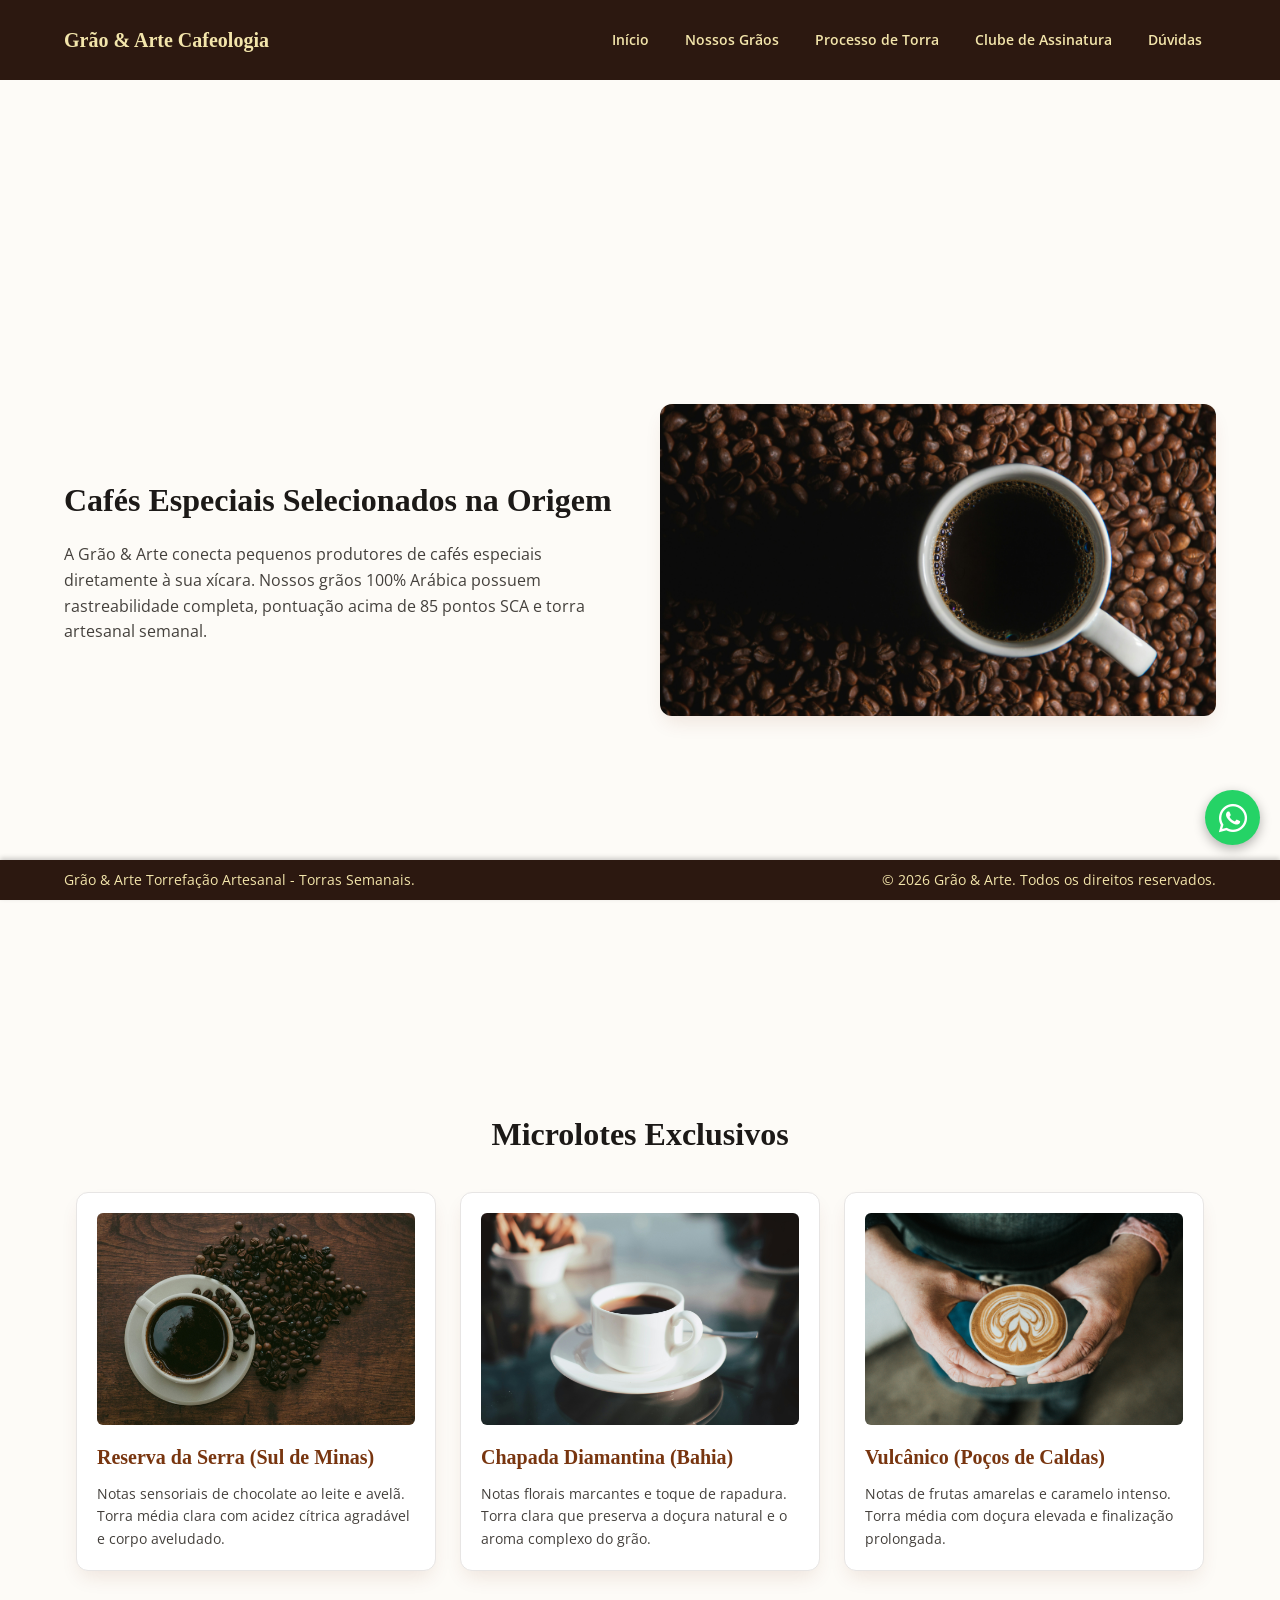
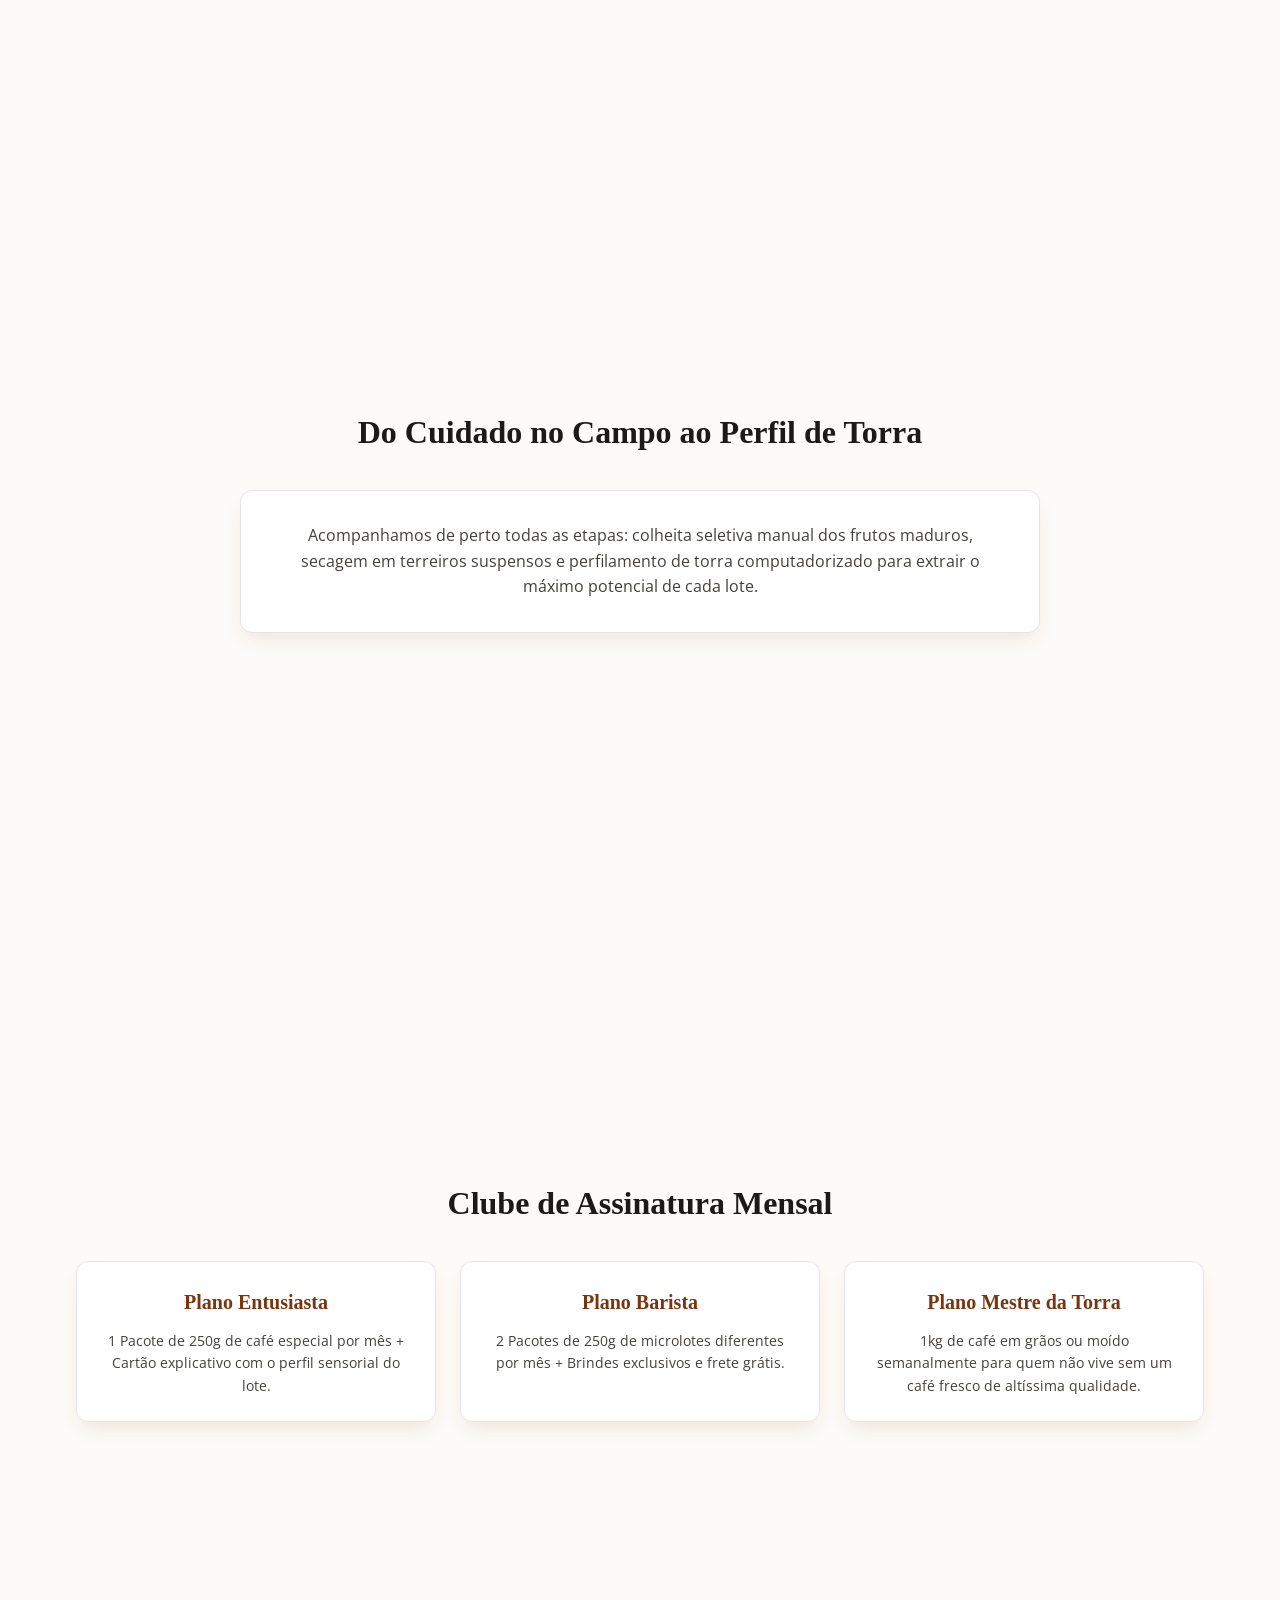
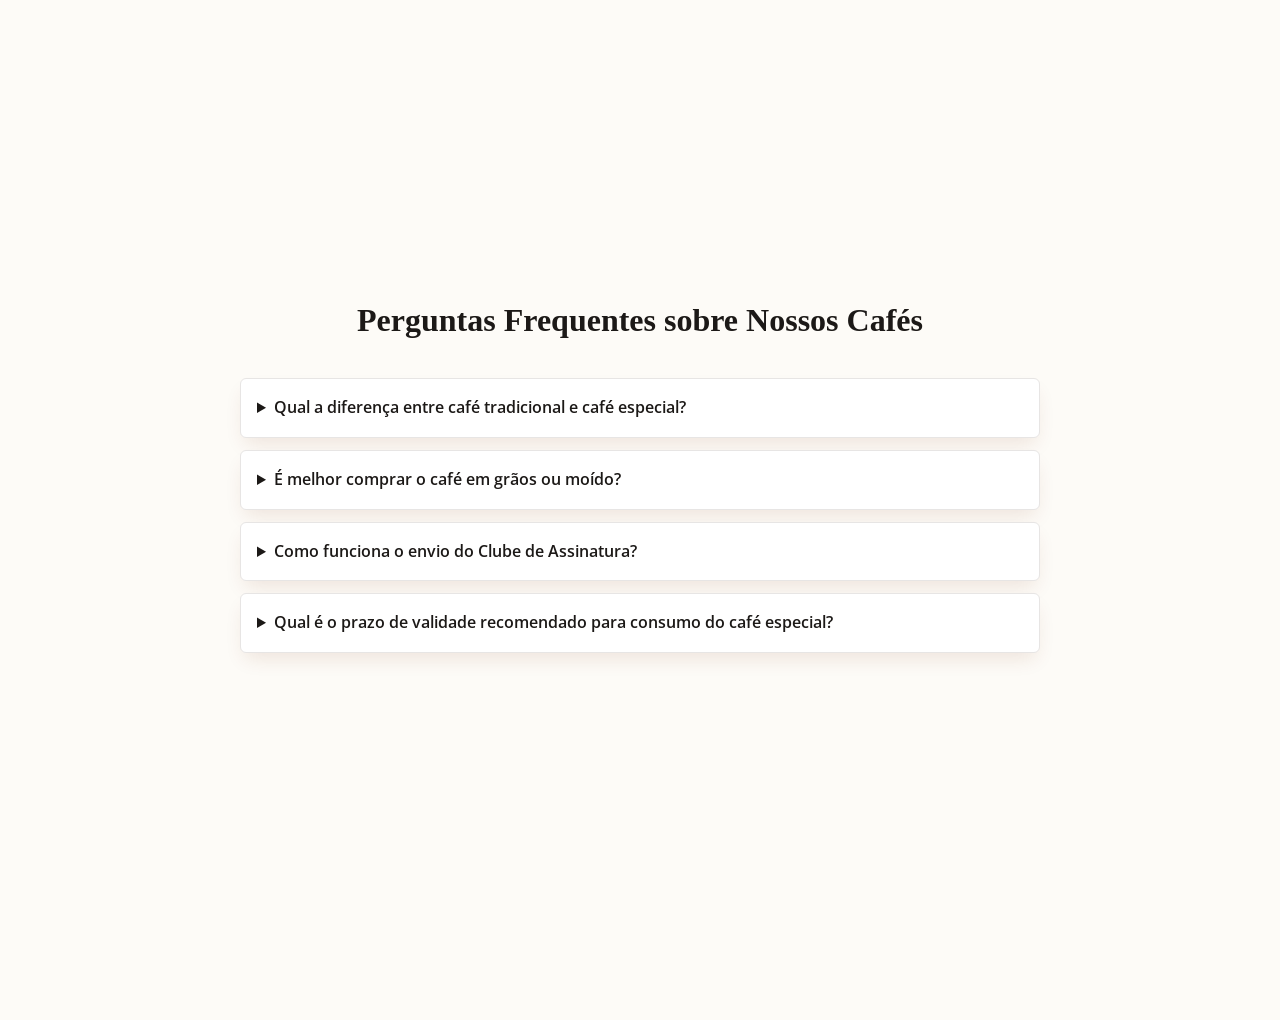
==== commit ec0b9ef6: "baixando imagens e colocando bg hover nos nav" ====
--- a/index.html
+++ b/index.html
@@ -1,13 +1,13 @@
-<!DOCTYPE html>
 <html lang="pt-br">
 <head>
     <meta charset="UTF-8">
     <meta name="viewport" content="width=device-width, initial-scale=1.0">
     <title>Grão & Arte Cafeologia</title>
-    <link rel="stylesheet" href="css/reset.css">
-    <link rel="stylesheet" href="css/variables.css">
     <link rel="stylesheet" href="css/style.css">
     <link rel="stylesheet" href="css/responsive.css">
+    
+    <!-- FontAwesome para o ícone oficial do WhatsApp-->
+    <link rel="stylesheet" href="https://cdnjs.cloudflare.com/ajax/libs/font-awesome/6.0.0/css/all.min.css">
 </head>
 <body>
     <!-- Menu Superior Fixo (RF01) -->
@@ -40,20 +40,20 @@
 
                 <aside class="section-hero__aside">
                     <div class="section-hero__image-wrapper">
-                        <img src="https://placehold.co/600x400/2c1810/f3e5ab?text=Grao+e+Arte+Cafe" alt="Grão e Arte Café" class="section-hero__img">
+                        <img src="img/brent-ninaber-_vbDz2XLwwo-unsplash.jpg" alt="Grão e Arte Café" class="section-hero__img">
                     </div>
                 </aside>
             </div>
         </section>
 
-        <!-- Seção 02: Catálogo de Grãos Selecionados -->
+        <!-- Seção 02: Catálogo de Grãos Selecionados-->
         <section id="graos" class="section section-catalog">
             <h2 class="section__title">Microlotes Exclusivos</h2>
 
             <div class="section-catalog__grid">
                 <article class="card">
                     <div class="card__image-container">
-                        <img src="https://placehold.co/400x250/2c1810/f3e5ab?text=Reserva+da+Serra" alt="Reserva da Serra" class="card__img">
+                        <img src="img/julia-florczak-Y6O6PHJRQms-unsplash.jpg" alt="Reserva da Serra" class="card__img">
                     </div>
                     <div class="card__content">
                         <h3 class="card__title">Reserva da Serra (Sul de Minas)</h3>
@@ -63,7 +63,7 @@
 
                 <article class="card">
                     <div class="card__image-container">
-                        <img src="https://placehold.co/400x250/2c1810/f3e5ab?text=Chapada+Diamantina" alt="Chapada Diamantina" class="card__img">
+                        <img src="img/emre-NZMeJsrMC8U-unsplash.jpg" alt="Chapada Diamantina" class="card__img">
                     </div>
                     <div class="card__content">
                         <h3 class="card__title">Chapada Diamantina (Bahia)</h3>
@@ -73,7 +73,7 @@
 
                 <article class="card">
                     <div class="card__image-container">
-                        <img src="https://placehold.co/400x250/2c1810/f3e5ab?text=Vulc%C3%A2nico" alt="Vulcânico" class="card__img">
+                        <img src="img/nathan-dumlao-r-KfktlyBL0-unsplash.jpg" alt="Vulcânico" class="card__img">
                     </div>
                     <div class="card__content">
                         <h3 class="card__title">Vulcânico (Poços de Caldas)</h3>
@@ -115,7 +115,7 @@
             </div>
         </section>
 
-        <!-- Seção 05: Perguntas Frequentes (RF04) -->
+        <!-- Seção 05: Perguntas Frequentes -->
         <section id="faq" class="section section-faq">
             <h2 class="section__title">Perguntas Frequentes sobre Nossos Cafés</h2>
 
@@ -143,12 +143,12 @@
         </section>
     </main>
 
-    <!-- Botão Flutuante do WhatsApp (RF06) -->
-    <a href="https://api.whatsapp.com/send?phone=551633031900" target="_blank" rel="noopener noreferrer" class="whatsapp-btn">
-        Atendimento WhatsApp
+    <!-- Botão Flutuante do WhatsApp -->
+    <a href="https://api.whatsapp.com/send?phone=551633031900" target="_blank" rel="noopener noreferrer" class="whatsapp-btn" aria-label="Atendimento WhatsApp">
+        <i class="fab fa-whatsapp"></i>
     </a>
 
-    <!-- Rodapé Fixo (RF05) -->
+    <!-- Rodapé Fixo-->
     <footer class="footer">
         <p class="footer__contact">Grão & Arte Torrefação Artesanal - Torras Semanais.</p>
         <p class="footer__copyright">&copy; 2026 Grão & Arte. Todos os direitos reservados.</p>
--- a/css/style.css
+++ b/css/style.css
@@ -1,154 +1,297 @@
 @import url(reset.css);
 @import url(variables.css);
 
-.header{
+/* Escala de Fontes Base para REM (RNF06) */
+html {
+    font-size: 62.5%; /* 1rem = 10px */
+    scroll-behavior: smooth; /* RF02 */
+}
+
+body {
+    font-family: var(--font-main);
+    font-size: var(--font-size-base);
+    color: var(--color-text-body);
+    background-color: var(--color-bg-main);
+    line-height: 1.6;
+}
+
+img {
+    max-width: 100%;
+    height: auto;
+    display: block;
+}
+
+/* Margens de compensação para Header (topo) e Footer (fundo) fixos (RF02, RF05) */
+.main-content {
+    padding-top: 8rem;    /* Espaço para o cabeçalho fixo */
+    padding-bottom: 6rem; /* Espaço para o rodapé fixo */
+}
+
+/* Menu Superior Fixo (RF01, RNF05) */
+.header {
     position: fixed;
-    height: 10vh;
-    width: 100%;
-
     top: 0;
     left: 0;
-
+    width: 100%;
+    height: 8rem;
     display: flex;
     align-items: center;
     justify-content: space-between;
-
     padding: 0 5%;
     background-color: var(--color-header-bg);
-
-}
-
-.header__title{
+    z-index: 1000;
+}
+
+.header__title {
+    font-family: var(--font-title);
     color: var(--color-header-text);
-}
-
-
-.nav__list{
-    display: flex;
-    gap: 8px;
+    font-size: var(--font-size-lg);
+}
+
+.nav__list {
+    display: flex;
+    gap: 0.8rem;
     list-style: none;
 }
 
-.nav__item:a{
+.nav__link {
     color: var(--color-header-text);
-}
-
-
-.section-cafe{
-    display: flex;
-    height: 80vh;
+    text-decoration: none;
+    font-size: var(--font-size-sm);
+    font-weight: 600;
+    padding: 0.8rem 1.4rem;
+    border-radius: var(--radius-sm);
+    transition: var(--transition);
+}
+
+/* Efeito Background Hover (RF07) */
+.nav__link:hover {
+    color: #ffffff;
+    background-color: var(--color-primary);
+}
+
+/* Estrutura Base de Seções (RNF07) */
+.section {
+    min-height: calc(100vh - 12rem);
+    display: flex;
+    flex-direction: column;
     align-items: center;
     justify-content: center;
-}
-
-
-.section-cafe__container{
-    display: flex;
-    align-items: center;
-
-    gap: 40px;
-    width: 100%;
-    max-width: 1200px;
-
-    scroll-margin-top: 10vh;
-}
-
-
-.section-brands{
-    display: flex;
-    flex-direction: column;
-    height: 80vh;
-    align-items: center;
+    padding: 4rem 5%;
+    scroll-margin-top: 8rem; /* Compensação do Header na rolagem (RF02) */
+}
+
+.section__title {
+    font-family: var(--font-title);
+    color: var(--color-text-title);
+    font-size: var(--font-size-xl);
+    margin-bottom: 3.2rem;
+    text-align: center;
+}
+
+/* Seção 01: Hero */
+.section-hero__container {
+    display: flex;
+    align-items: center;
+    justify-content: space-between;
+    gap: 4rem;
+    width: 100%;
+    max-width: 120rem;
+}
+
+.section-hero__content {
+    flex: 1;
+}
+
+.section-hero__title {
+    font-family: var(--font-title);
+    font-size: var(--font-size-xl);
+    color: var(--color-text-title);
+    margin-bottom: 1.6rem;
+}
+
+.section-hero__text {
+    font-size: var(--font-size-base);
+    color: var(--color-text-body);
+}
+
+.section-hero__aside {
+    flex: 1;
+}
+
+.section-hero__img {
+    border-radius: var(--radius-md);
+    width: 100%;
+    box-shadow: var(--shadow-card);
+}
+
+/* Grelhas Flexbox (RF03, RNF07) */
+.section-catalog__grid,
+.section-club__grid {
+    display: flex;
+    flex-wrap: wrap;
+    gap: 2.4rem;
     justify-content: center;
-}
-
-
-.section-brands__title{
+    width: 100%;
+    max-width: 120rem;
+}
+
+/* Cards do Catálogo (RF07, RNF05) */
+.card {
+    flex: 1 1 30rem;
+    max-width: 36rem;
+    background-color: var(--color-bg-card);
+    border: 0.1rem solid var(--color-border);
+    border-radius: var(--radius-md);
+    padding: 2rem;
+    box-shadow: var(--shadow-card);
+    transition: var(--transition);
+}
+
+.card:hover {
+    transform: translateY(-0.5rem);
+    box-shadow: var(--shadow-hover);
+}
+
+.card__image-container {
+    width: 100%;
+    margin-bottom: 1.6rem;
+}
+
+.card__img {
+    width: 100%;
+    border-radius: var(--radius-sm);
+    object-fit: cover;
+}
+
+.card__title {
+    font-family: var(--font-title);
+    font-size: var(--font-size-lg);
+    color: var(--color-primary);
+    margin-bottom: 1rem;
+}
+
+.card__text {
+    font-size: var(--font-size-sm);
+    color: var(--color-text-body);
+}
+
+/* Seção 03: Processo de Torra */
+.section-process__content {
+    max-width: 80rem;
+    text-align: center;
+    background-color: var(--color-bg-card);
+    padding: 3.2rem;
+    border-radius: var(--radius-md);
+    box-shadow: var(--shadow-card);
+    border: 0.1rem solid var(--color-border);
+}
+
+.section-process__text {
+    font-size: var(--font-size-base);
+    color: var(--color-text-body);
+}
+
+/* Seção 04: Clube de Assinatura */
+.plan-card {
+    flex: 1 1 30rem;
+    max-width: 36rem;
+    background-color: var(--color-bg-card);
+    border: 0.1rem solid var(--color-border);
+    border-radius: var(--radius-md);
+    padding: 2.4rem;
+    box-shadow: var(--shadow-card);
+    transition: var(--transition);
+    text-align: center;
+}
+
+.plan-card:hover {
+    transform: translateY(-0.5rem);
+    box-shadow: var(--shadow-hover);
+}
+
+.plan-card__title {
+    font-family: var(--font-title);
+    font-size: var(--font-size-lg);
+    color: var(--color-primary);
+    margin-bottom: 1.2rem;
+}
+
+.plan-card__text {
+    font-size: var(--font-size-sm);
+    color: var(--color-text-body);
+}
+
+/* Seção 05: FAQ Interativo (RF04) */
+.section-faq__wrapper {
+    width: 100%;
+    max-width: 80rem;
+}
+
+.faq-item {
+    background-color: var(--color-bg-card);
+    border: 0.1rem solid var(--color-border);
+    border-radius: var(--radius-sm);
+    margin-bottom: 1.2rem;
+    padding: 1.6rem;
+    box-shadow: var(--shadow-card);
+}
+
+.faq-item__summary {
+    font-weight: 600;
+    font-size: var(--font-size-base);
+    color: var(--color-text-title);
+    cursor: pointer;
+}
+
+.faq-item__text {
+    margin-top: 1.2rem;
+    font-size: var(--font-size-sm);
+    color: var(--color-text-body);
+}
+
+/* Botão Flutuante do WhatsApp (RF06) */
+.whatsapp-btn {
+    position: fixed;
+    bottom: 5.5rem;
+    right: 2rem;
+    background-color: #25d366;
+    color: #ffffff;
+    width: 5.5rem;
+    height: 5.5rem;
+    border-radius: 50%;
+    text-decoration: none;
+    box-shadow: 0 0.4rem 1.2rem rgba(0, 0, 0, 0.3);
+    transition: var(--transition);
+    z-index: 1001;
     display: flex;
     align-items: center;
     justify-content: center;
 }
 
-
-.section-brands__title{
-    display: flex;
-}
-
-
-.section-brands__grid{
-    display: flex;
-    flex-wrap: wrap;
-    gap: 20px;
-}
-
-
-.section-card{
-    display: flex;
-    align-items: center;
-    justify-content: center;
-    flex-direction: column;
-
-
-    width: 28vw;
-    padding: 15px;
-}
-
-
-.section-card__image{
-    width: 100%;
-    height: 100px;
-    background-color: black;
-}
-
-
-.section-process{
-    display: flex;
-    flex-direction: column;
-    align-items: center;
-    justify-content: center;
-
-    height: 80vh;
-}
-
-
-.section-process__content{
-    display: flex;
-    align-items: center;
-
-    width: 50vw;
-    height: 15vh;
-}
-
-
-.section-process__text{
-    display: flex;
-    align-items: center;
-
-    text-align: center;
-}
-
-.section-sig{
-    display: flex;
-    flex-direction: column;
-    align-items: center;
-    justify-content: center;
-
-    height: 80vh;
-}
-
-.section-sig__content{
-    display: flex;
-    align-items: center;
-
-    width: 50vw;
-    height: 15vh;
-}
-
-
-.section-sig__text{
-    display: flex;
-    align-items: center;
-
-    text-align: center;
-}
-
+.whatsapp-btn i {
+    font-size: 3.2rem;
+}
+
+.whatsapp-btn:hover {
+    background-color: #128c7e;
+    transform: scale(1.1);
+}
+
+/* Rodapé Fixo (RF05) */
+.footer {
+    position: fixed;
+    bottom: 0;
+    left: 0;
+    width: 100%;
+    height: 4rem;
+    background-color: var(--color-header-bg);
+    color: var(--color-header-text);
+    display: flex;
+    align-items: center;
+    justify-content: space-between;
+    padding: 0 5%;
+    font-size: var(--font-size-sm);
+    z-index: 1000;
+    box-shadow: 0 -0.2rem 0.5rem rgba(0, 0, 0, 0.2);
+}
